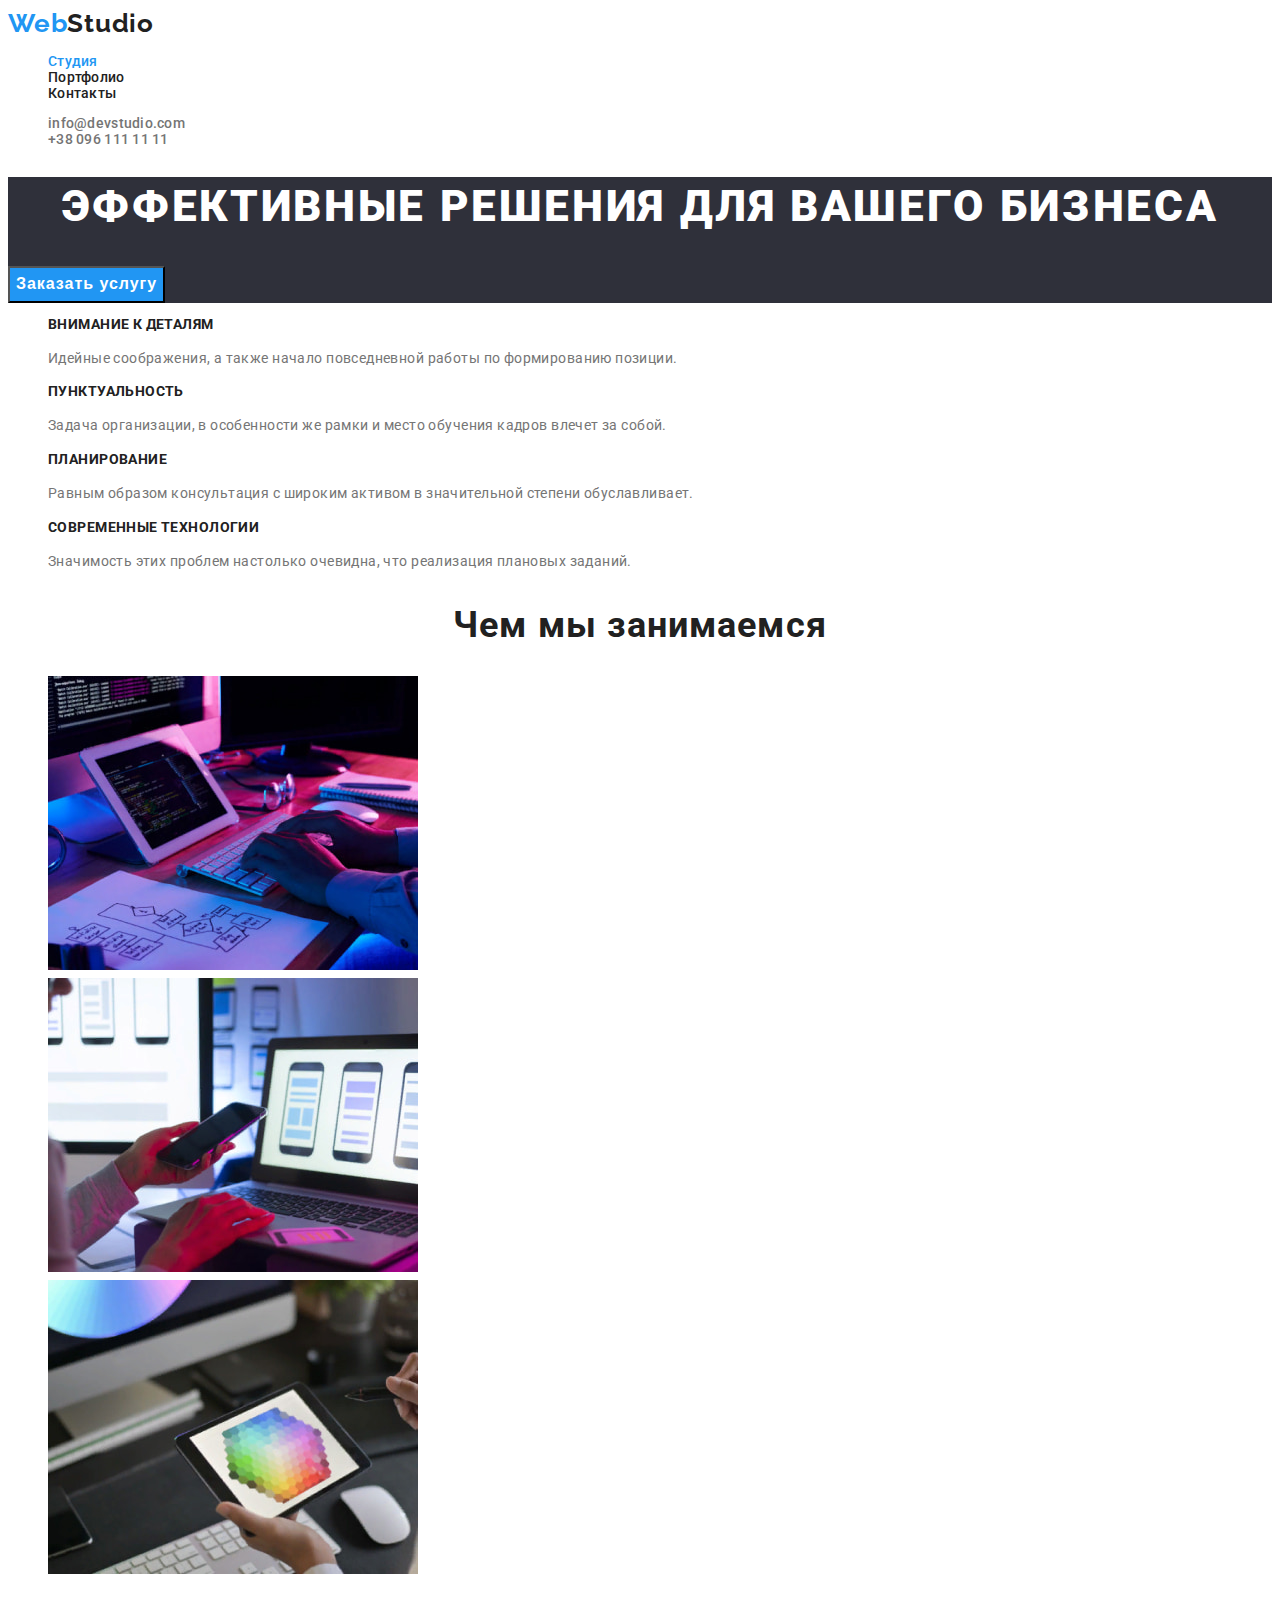
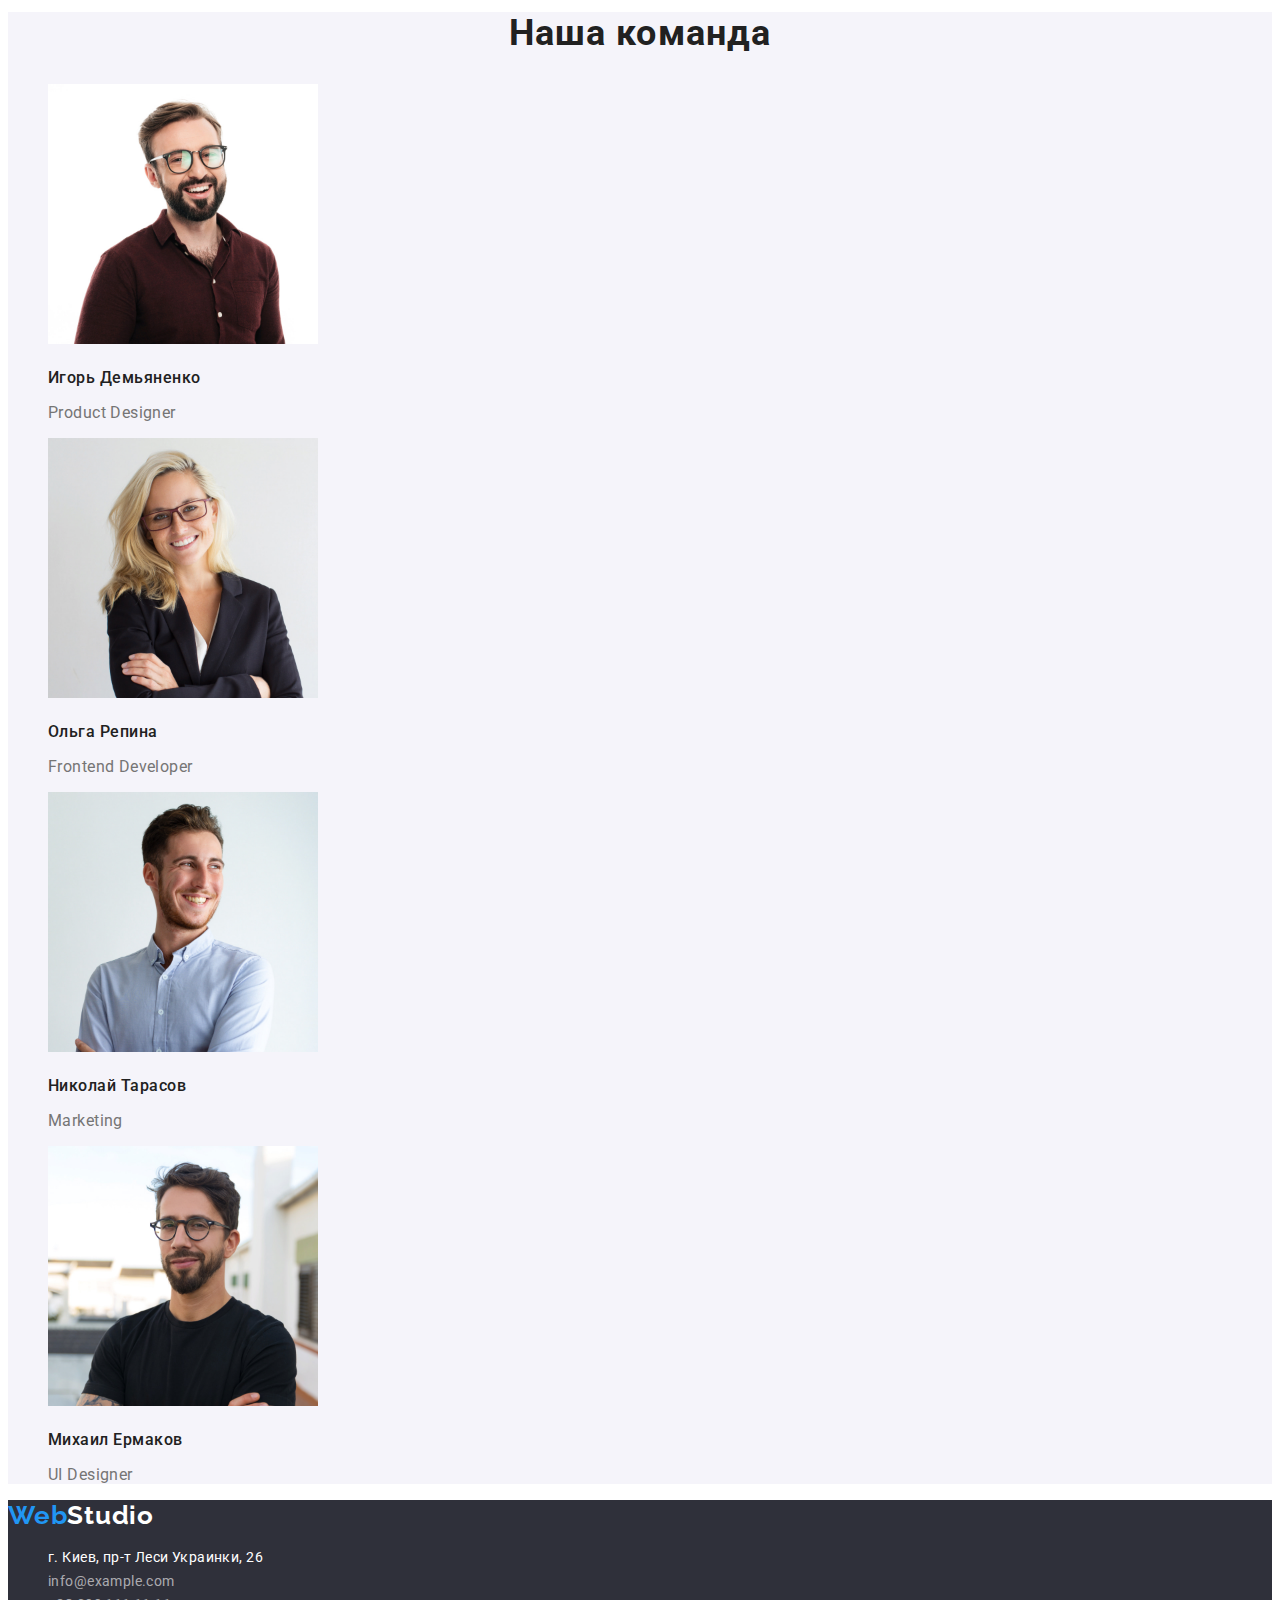
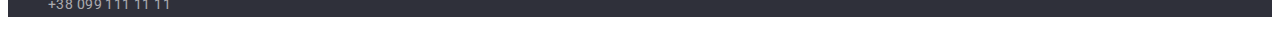
==== index.html @ 4fbe272a "Initial commit" ====
<!DOCTYPE html>
<html lang="ru">
  <head>
    <meta charset="UTF-8" />
    <meta http-equiv="X-UA-Compatible" content="IE=edge" />
    <meta name="description" content="Разработка веб-сайтов" />
    <title>Web studio</title>
    <link rel="preconnect" href="https://fonts.googleapis.com" />
    <link rel="preconnect" href="https://fonts.gstatic.com" crossorigin />
    <link
      href="https://fonts.googleapis.com/css2?family=Raleway:wght@700&family=Roboto:wght@400;500;700;900&display=swap"
      rel="stylesheet"
    />
    <link rel="stylesheet" href="./css/styles.css" />
  </head>

  <body>
    <!--Шапка страницы-->
    <header class="header">
      <a class="logo-link link" href="/">
        <span class="logo">Web</span><span class="logo-header">Studio</span>
      </a>

      <nav class="nav">
        <ul class="nav-list list">
          <li class="nav-item">
            <a class="nav-link link current" href="">Студия</a>
          </li>
          <li class="nav-item">
            <a class="nav-link link" href="./portfolio.html">Портфолио</a>
          </li>
          <li class="nav-item">
            <a class="nav-link link" href="">Контакты</a>
          </li>
        </ul>
      </nav>

      <ul class="contacts-header-list list">
        <li class="contacts-header-item">
          <a class="contacts-header-link link" href="mailto:info@devstudio.com"
            >info@devstudio.com</a
          >
        </li>
        <li class="contacts-header-item">
          <a class="contacts-header-link link" href="tel:+380961111111">+38 096 111 11 11</a>
        </li>
      </ul>
    </header>

    <main>
      <!--Герой-->
      <section class="hero">
        <h1 class="hero-title">Эффективные решения для вашего бизнеса</h1>
        <button class="hero-btn" type="button">Заказать услугу</button>
      </section>

      <!--Особенности-->
      <section class="features">
        <h2 class="visually-hidden" hidden>Студия</h2>
        <ul class="features-list list">
          <li class="features-item">
            <h3 class="features-subtitle">Внимание к деталям</h3>
            <p class="features-text">
              Идейные соображения, а также начало повседневной работы по формированию позиции.
            </p>
          </li>
          <li class="features-item">
            <h3 class="features-subtitle">Пунктуальность</h3>
            <p class="features-text">
              Задача организации, в особенности же рамки и место обучения кадров влечет за собой.
            </p>
          </li>
          <li class="features-item">
            <h3 class="features-subtitle">Планирование</h3>
            <p class="features-text">
              Равным образом консультация с широким активом в значительной степени обуславливает.
            </p>
          </li>
          <li class="features-item">
            <h3 class="features-subtitle">Современные технологии</h3>
            <p class="features-text">
              Значимость этих проблем настолько очевидна, что реализация плановых заданий.
            </p>
          </li>
        </ul>
      </section>

      <!--Примеры работ-->
      <section class="projects">
        <h2 class="projects-title">Чем мы занимаемся</h2>
        <ul class="projects-list list">
          <li class="projects-item">
            <img
              class="projects-pic"
              src="./images/pic1.jpg"
              alt="Один из сотрудников компании пишет код, используя компьютер и планшет."
              width="370"
              height="294"
            />
          </li>
          <li class="projects-item">
            <img
              class="projects-pic"
              src="./images/pic2.jpg"
              alt="Сотрудник компании работает над мобильным приложением с помощью смартфона и ноутбука."
              width="370"
              height="294"
            />
          </li>
          <li class="projects-item">
            <img
              class="projects-pic"
              src="./images/pic3.jpg"
              alt="Сотрудник компании работает с цветовой палитрой на планшете."
              width="370"
              height="294"
            />
          </li>
        </ul>
      </section>

      <!--Наша команда-->
      <section class="team">
        <h2 class="team-title">Наша команда</h2>
        <ul class="team-list list">
          <li class="team-item">
            <img
              class="team-pic"
              src="./images/pic4.jpg"
              alt="Игорь Демьяненко"
              width="270"
              height="260"
            />
            <h3 class="team-subtitle">Игорь Демьяненко</h3>
            <p class="team-text">Product Designer</p>
          </li>
          <li class="team-item">
            <img
              class="team-pic"
              src="./images/pic5.jpg"
              alt="Ольга Репина"
              width="270"
              height="260"
            />
            <h3 class="team-subtitle">Ольга Репина</h3>
            <p class="team-text">Frontend Developer</p>
          </li>
          <li class="team-item">
            <img
              class="team-pic"
              src="./images/pic6.jpg"
              alt="Николай Тарасов"
              width="270"
              height="260"
            />
            <h3 class="team-subtitle">Николай Тарасов</h3>
            <p class="team-text">Marketing</p>
          </li>
          <li class="team-item">
            <img
              class="team-pic"
              src="./images/pic7.jpg"
              alt="Михаил Ермаков"
              width="270"
              height="260"
            />
            <h3 class="team-subtitle">Михаил Ермаков</h3>
            <p class="team-text">UI Designer</p>
          </li>
        </ul>
      </section>
    </main>

    <!--Подвал страницы-->
    <footer class="footer">
      <a class="logo-link link" href="/">
        <span class="logo">Web</span><span class="logo-footer">Studio</span>
      </a>

      <address class="contacts-footer">
        <ul class="contacts-footer-list list">
          <li class="contacts-footer-item">
            <a
              class="contacts-footer-address link"
              href="https://www.google.com.ua/maps/place/бул.+Леси+Украинки,+26,+Киев,+Украина,+02000/@50.4265841,30.5361971,17z/data=!3m1!4b1!4m5!3m4!1s0x40d4cf0e033ecbe9:0x57a4dffefec77da0!8m2!3d50.4265807!4d30.5383858?hl=ru"
              target="_blank"
              rel="noreferrer noopener nofollow"
              >г. Киев, пр-т Леси Украинки, 26
            </a>
          </li>
          <li class="contacts-footer-item">
            <a class="contacts-footer-link link" href="mailto:info@example.com"
              >info@example.com
            </a>
          </li>
          <li class="contacts-footer-item">
            <a class="contacts-footer-link link" href="tel:+380991111111">+38 099 111 11 11 </a>
          </li>
        </ul>
      </address>
    </footer>
  </body>
</html>
---- css/styles.css ----
:root {
  /* Основные шрифты */
  --main-font: 'Roboto', sans-serif;
  --secondary-font: 'Raleway', sans-serif;
  --accent-cl: #2196f3;

  /* Светлая тема текста */
  --secondary-txt--mode-light: rgba(255, 255, 255, 0.6);
  --main-txt--mode-light: #ffffff;

  /* Темная тема текста*/
  --secondary-txt--mode-dark: #212121;
  --main-txt--mode-dark: #757575;

  /* Светлая тема фона*/
  --secondary-bg--mode-light: #ffffff;

  /* Темная тема фона*/
  --primary-bg--mode-dark: #2f303a;
  --secondary-bg--mode-dark: #f5f4fa;
}

body {
  font-family: var(--main-font);
  font-size: 14px;
  line-height: 1.71;
  letter-spacing: 0.03em;

  color: var(--main-txt--mode-dark);
}

.list {
  list-style: none;
}

.link {
  text-decoration: none;
}

.header {
  background-color: var(--secondary-bg--mode-light);
}

.hero,
.footer {
  background-color: var(--primary-bg--mode-dark);
}

.team {
  background-color: var(--secondary-bg--mode-dark);
}

.logo {
  font-family: var(--secondary-font);
  font-weight: 700;
  font-size: 26px;
  line-height: 1.19;
  letter-spacing: 0.03em;
  color: var(--accent-cl);
}
.logo-header {
  font-family: var(--secondary-font);
  font-weight: 700;
  font-size: 26px;
  line-height: 1.19;
  letter-spacing: 0.03em;
  color: var(--secondary-txt--mode-dark);
}
.logo-footer {
  font-family: var(--secondary-font);
  font-weight: 700;
  font-size: 26px;
  line-height: 1.19;
  letter-spacing: 0.03em;
  color: var(--main-txt--mode-light);
}
.nav {
  font-weight: 500;
  font-size: 14px;
  line-height: 1.14;
  letter-spacing: 0.02em;

  color: var(--secondary-txt--mode-dark);
}
.nav-link {
  color: inherit;
}

.nav-list .link.current {
  color: var(--accent-cl);
}

.nav-link:hover,
.nav-link:focus,
.contacts-header-link:hover,
.contacts-header-link:focus {
  color: var(--accent-cl);
}

.contacts-header-list {
  font-weight: 500;
  font-size: 14px;
  line-height: 1.14;
  letter-spacing: 0.02em;
}

.contacts-header-link {
  color: inherit;
}

.hero-title {
  font-weight: 900;
  font-size: 44px;
  line-height: 1.36;

  text-align: center;
  letter-spacing: 0.06em;
  text-transform: uppercase;

  color: var(--main-txt--mode-light);
}
.hero-btn {
  font-weight: 700;
  font-size: 16px;
  line-height: 1.88;
  letter-spacing: 0.06em;

  color: var(--main-txt--mode-light);
  background-color: var(--accent-cl);

  cursor: pointer;
}

.features-subtitle {
  font-weight: 700;
  font-size: 14px;
  line-height: 1.14;
  letter-spacing: 0.03em;
  text-transform: uppercase;

  color: var(--secondary-txt--mode-dark);
}
.projects-title,
.team-title {
  font-weight: 700;
  font-size: 36px;
  line-height: 1.17;
  text-align: center;
  letter-spacing: 0.03em;

  color: var(--secondary-txt--mode-dark);
}
.team-subtitle {
  font-weight: 500;
  font-size: 16px;
  line-height: 1.19;

  letter-spacing: 0.03em;

  color: var(--secondary-txt--mode-dark);
}
.team-text {
  font-size: 16px;
  line-height: 1.19;
}

.contacts-footer-address {
  font-style: normal;
  color: var(--main-txt--mode-light);
}

.contacts-footer-address:hover,
.contacts-footer-address:focus,
.contacts-footer-link:hover,
.contacts-footer-link:focus {
  color: var(--accent-cl);
}

.contacts-footer-link {
  font-style: normal;
  color: var(--secondary-txt--mode-light);
}

.radio-btn {
  font-weight: 500;
  font-size: 16px;
  line-height: 1.63;
  cursor: pointer;
  color: var(--secondary-txt--mode-dark);
  background-color: var(--secondary-bg--mode-dark);
}

.radio-btn:hover,
.radio-btn:focus {
  color: var(--main-txt--mode-light);
  background-color: var(--accent-cl);
}

.portfolio-projects-subtitle {
  font-weight: 700;
  font-size: 18px;
  line-height: 2;

  letter-spacing: 0.06em;

  color: var(--secondary-txt--mode-dark);
}
.portfolio-projects-text {
  font-size: 16px;
  line-height: 1.88;

  color: var(--main-txt--mode-dark);
}

.visually-hidden {
  position: absolute;
  width: 1px;
  height: 1px;
  margin: -1px;
  border: 0;
  padding: 0;
  white-space: nowrap;
  clip-path: inset(100%);
  clip: rect(0 0 0 0);
  overflow: hidden;
}
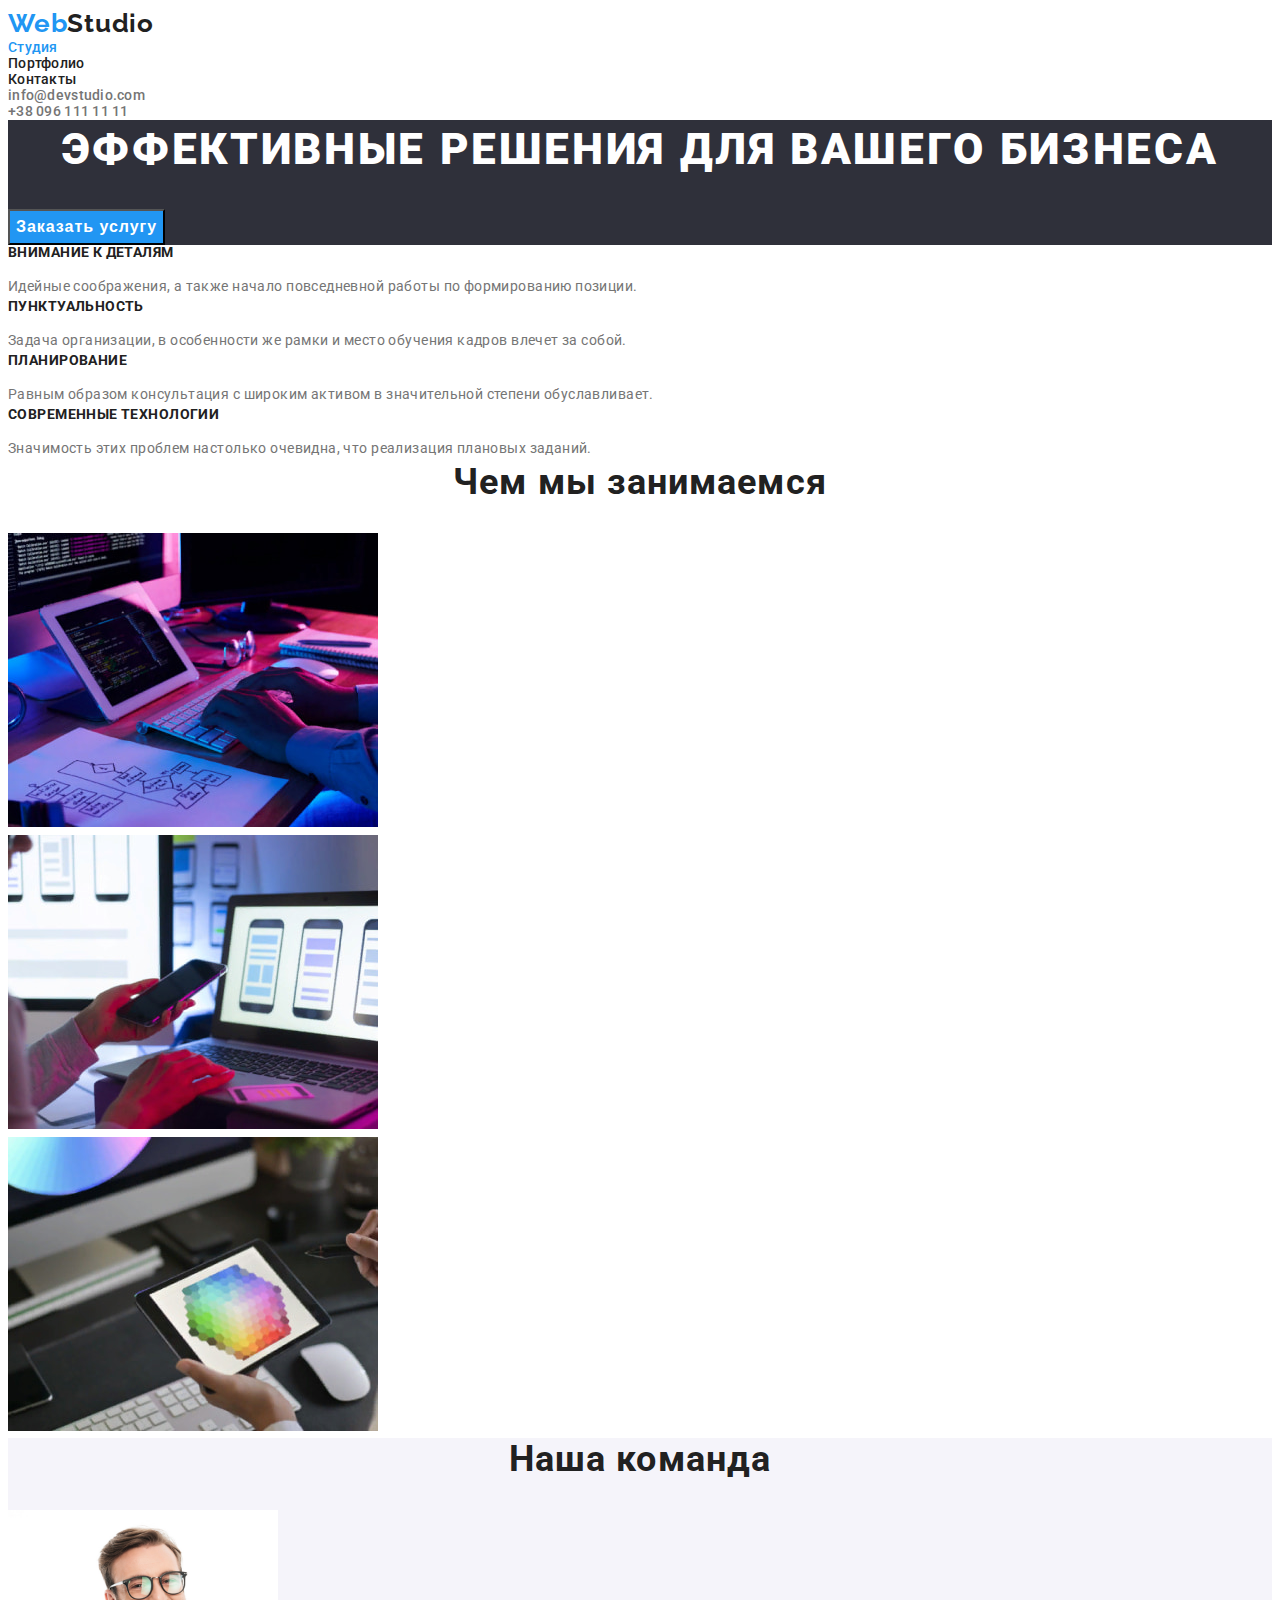
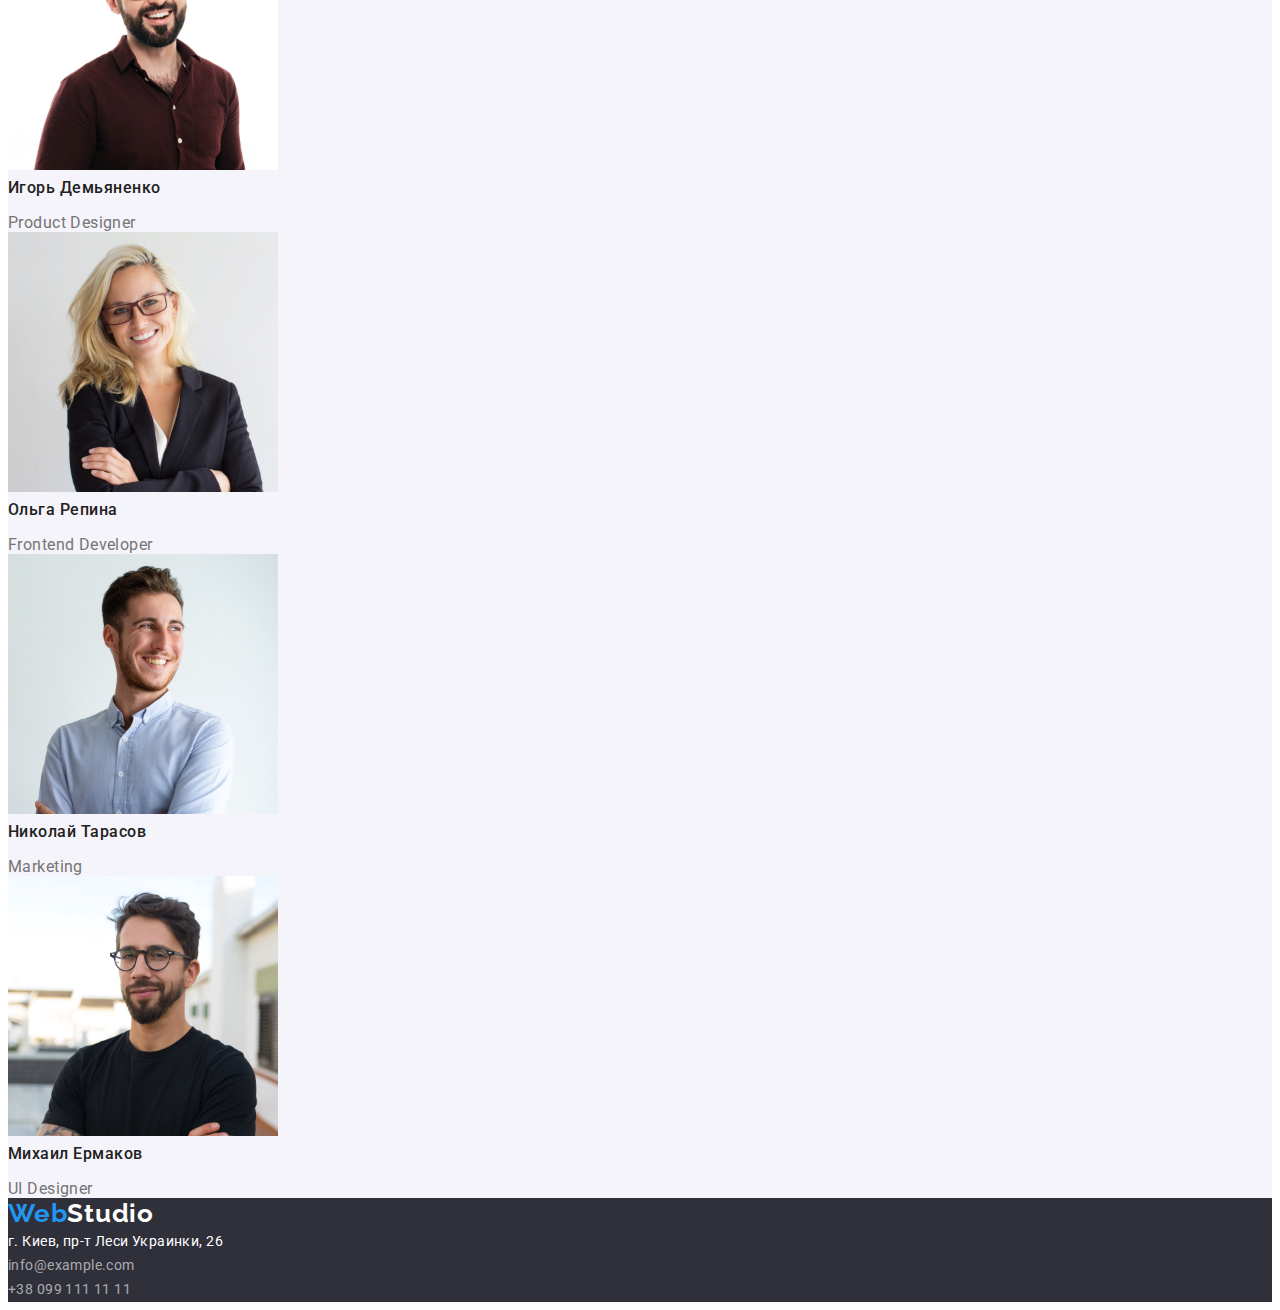
==== commit e5269126: "добавлены файлы нормализации и контейнеры по секциям на обоих страницах" ====
--- a/index.html
+++ b/index.html
@@ -5,199 +5,224 @@
     <meta http-equiv="X-UA-Compatible" content="IE=edge" />
     <meta name="description" content="Разработка веб-сайтов" />
     <title>Web studio</title>
+
+    <!--Основные шрифты-->
     <link rel="preconnect" href="https://fonts.googleapis.com" />
     <link rel="preconnect" href="https://fonts.gstatic.com" crossorigin />
     <link
       href="https://fonts.googleapis.com/css2?family=Raleway:wght@700&family=Roboto:wght@400;500;700;900&display=swap"
       rel="stylesheet"
     />
+
+    <!--Нормализация-->
+    <link
+      rel="stylesheet"
+      href="https://cdnjs.cloudflare.com/ajax/libs/modern-normalize/1.1.0/modern-normalize.min.css"
+      integrity="sha512-wpPYUAdjBVSE4KJnH1VR1HeZfpl1ub8YT/NKx4PuQ5NmX2tKuGu6U/JRp5y+Y8XG2tV+wKQpNHVUX03MfMFn9Q=="
+      crossorigin="anonymous"
+      referrerpolicy="no-referrer"
+    />
+
+    <!--Кастомные стили-->
     <link rel="stylesheet" href="./css/styles.css" />
   </head>
 
   <body>
     <!--Шапка страницы-->
     <header class="header">
-      <a class="logo-link link" href="/">
-        <span class="logo">Web</span><span class="logo-header">Studio</span>
-      </a>
-
-      <nav class="nav">
-        <ul class="nav-list list">
-          <li class="nav-item">
-            <a class="nav-link link current" href="">Студия</a>
+      <div class="container header-container">
+        <a class="logo-link link" href="/">
+          <span class="logo">Web</span><span class="logo-header">Studio</span>
+        </a>
+
+        <nav class="nav">
+          <ul class="nav-list list">
+            <li class="nav-item">
+              <a class="nav-link link current" href="">Студия</a>
+            </li>
+            <li class="nav-item">
+              <a class="nav-link link" href="./portfolio.html">Портфолио</a>
+            </li>
+            <li class="nav-item">
+              <a class="nav-link link" href="">Контакты</a>
+            </li>
+          </ul>
+        </nav>
+
+        <ul class="contacts-header-list list">
+          <li class="contacts-header-item">
+            <a class="contacts-header-link link" href="mailto:info@devstudio.com"
+              >info@devstudio.com</a
+            >
           </li>
-          <li class="nav-item">
-            <a class="nav-link link" href="./portfolio.html">Портфолио</a>
-          </li>
-          <li class="nav-item">
-            <a class="nav-link link" href="">Контакты</a>
+          <li class="contacts-header-item">
+            <a class="contacts-header-link link" href="tel:+380961111111">+38 096 111 11 11</a>
           </li>
         </ul>
-      </nav>
-
-      <ul class="contacts-header-list list">
-        <li class="contacts-header-item">
-          <a class="contacts-header-link link" href="mailto:info@devstudio.com"
-            >info@devstudio.com</a
-          >
-        </li>
-        <li class="contacts-header-item">
-          <a class="contacts-header-link link" href="tel:+380961111111">+38 096 111 11 11</a>
-        </li>
-      </ul>
+      </div>
     </header>
 
     <main>
       <!--Герой-->
       <section class="hero">
-        <h1 class="hero-title">Эффективные решения для вашего бизнеса</h1>
-        <button class="hero-btn" type="button">Заказать услугу</button>
+        <div class="container">
+          <h1 class="hero-title">Эффективные решения для вашего бизнеса</h1>
+          <button class="hero-btn" type="button">Заказать услугу</button>
+        </div>
       </section>
 
       <!--Особенности-->
       <section class="features">
-        <h2 class="visually-hidden" hidden>Студия</h2>
-        <ul class="features-list list">
-          <li class="features-item">
-            <h3 class="features-subtitle">Внимание к деталям</h3>
-            <p class="features-text">
-              Идейные соображения, а также начало повседневной работы по формированию позиции.
-            </p>
-          </li>
-          <li class="features-item">
-            <h3 class="features-subtitle">Пунктуальность</h3>
-            <p class="features-text">
-              Задача организации, в особенности же рамки и место обучения кадров влечет за собой.
-            </p>
-          </li>
-          <li class="features-item">
-            <h3 class="features-subtitle">Планирование</h3>
-            <p class="features-text">
-              Равным образом консультация с широким активом в значительной степени обуславливает.
-            </p>
-          </li>
-          <li class="features-item">
-            <h3 class="features-subtitle">Современные технологии</h3>
-            <p class="features-text">
-              Значимость этих проблем настолько очевидна, что реализация плановых заданий.
-            </p>
-          </li>
-        </ul>
+        <div class="container">
+          <h2 class="visually-hidden" hidden>Студия</h2>
+          <ul class="features-list list">
+            <li class="features-item">
+              <h3 class="features-subtitle">Внимание к деталям</h3>
+              <p class="features-text">
+                Идейные соображения, а также начало повседневной работы по формированию позиции.
+              </p>
+            </li>
+            <li class="features-item">
+              <h3 class="features-subtitle">Пунктуальность</h3>
+              <p class="features-text">
+                Задача организации, в особенности же рамки и место обучения кадров влечет за собой.
+              </p>
+            </li>
+            <li class="features-item">
+              <h3 class="features-subtitle">Планирование</h3>
+              <p class="features-text">
+                Равным образом консультация с широким активом в значительной степени обуславливает.
+              </p>
+            </li>
+            <li class="features-item">
+              <h3 class="features-subtitle">Современные технологии</h3>
+              <p class="features-text">
+                Значимость этих проблем настолько очевидна, что реализация плановых заданий.
+              </p>
+            </li>
+          </ul>
+        </div>
       </section>
 
       <!--Примеры работ-->
       <section class="projects">
-        <h2 class="projects-title">Чем мы занимаемся</h2>
-        <ul class="projects-list list">
-          <li class="projects-item">
-            <img
-              class="projects-pic"
-              src="./images/pic1.jpg"
-              alt="Один из сотрудников компании пишет код, используя компьютер и планшет."
-              width="370"
-              height="294"
-            />
-          </li>
-          <li class="projects-item">
-            <img
-              class="projects-pic"
-              src="./images/pic2.jpg"
-              alt="Сотрудник компании работает над мобильным приложением с помощью смартфона и ноутбука."
-              width="370"
-              height="294"
-            />
-          </li>
-          <li class="projects-item">
-            <img
-              class="projects-pic"
-              src="./images/pic3.jpg"
-              alt="Сотрудник компании работает с цветовой палитрой на планшете."
-              width="370"
-              height="294"
-            />
-          </li>
-        </ul>
+        <div class="container">
+          <h2 class="projects-title">Чем мы занимаемся</h2>
+          <ul class="projects-list list">
+            <li class="projects-item">
+              <img
+                class="projects-pic"
+                src="./images/pic1.jpg"
+                alt="Один из сотрудников компании пишет код, используя компьютер и планшет."
+                width="370"
+                height="294"
+              />
+            </li>
+            <li class="projects-item">
+              <img
+                class="projects-pic"
+                src="./images/pic2.jpg"
+                alt="Сотрудник компании работает над мобильным приложением с помощью смартфона и ноутбука."
+                width="370"
+                height="294"
+              />
+            </li>
+            <li class="projects-item">
+              <img
+                class="projects-pic"
+                src="./images/pic3.jpg"
+                alt="Сотрудник компании работает с цветовой палитрой на планшете."
+                width="370"
+                height="294"
+              />
+            </li>
+          </ul>
+        </div>
       </section>
 
       <!--Наша команда-->
       <section class="team">
-        <h2 class="team-title">Наша команда</h2>
-        <ul class="team-list list">
-          <li class="team-item">
-            <img
-              class="team-pic"
-              src="./images/pic4.jpg"
-              alt="Игорь Демьяненко"
-              width="270"
-              height="260"
-            />
-            <h3 class="team-subtitle">Игорь Демьяненко</h3>
-            <p class="team-text">Product Designer</p>
-          </li>
-          <li class="team-item">
-            <img
-              class="team-pic"
-              src="./images/pic5.jpg"
-              alt="Ольга Репина"
-              width="270"
-              height="260"
-            />
-            <h3 class="team-subtitle">Ольга Репина</h3>
-            <p class="team-text">Frontend Developer</p>
-          </li>
-          <li class="team-item">
-            <img
-              class="team-pic"
-              src="./images/pic6.jpg"
-              alt="Николай Тарасов"
-              width="270"
-              height="260"
-            />
-            <h3 class="team-subtitle">Николай Тарасов</h3>
-            <p class="team-text">Marketing</p>
-          </li>
-          <li class="team-item">
-            <img
-              class="team-pic"
-              src="./images/pic7.jpg"
-              alt="Михаил Ермаков"
-              width="270"
-              height="260"
-            />
-            <h3 class="team-subtitle">Михаил Ермаков</h3>
-            <p class="team-text">UI Designer</p>
-          </li>
-        </ul>
+        <div class="container">
+          <h2 class="team-title">Наша команда</h2>
+          <ul class="team-list list">
+            <li class="team-item">
+              <img
+                class="team-pic"
+                src="./images/pic4.jpg"
+                alt="Игорь Демьяненко"
+                width="270"
+                height="260"
+              />
+              <h3 class="team-subtitle">Игорь Демьяненко</h3>
+              <p class="team-text">Product Designer</p>
+            </li>
+            <li class="team-item">
+              <img
+                class="team-pic"
+                src="./images/pic5.jpg"
+                alt="Ольга Репина"
+                width="270"
+                height="260"
+              />
+              <h3 class="team-subtitle">Ольга Репина</h3>
+              <p class="team-text">Frontend Developer</p>
+            </li>
+            <li class="team-item">
+              <img
+                class="team-pic"
+                src="./images/pic6.jpg"
+                alt="Николай Тарасов"
+                width="270"
+                height="260"
+              />
+              <h3 class="team-subtitle">Николай Тарасов</h3>
+              <p class="team-text">Marketing</p>
+            </li>
+            <li class="team-item">
+              <img
+                class="team-pic"
+                src="./images/pic7.jpg"
+                alt="Михаил Ермаков"
+                width="270"
+                height="260"
+              />
+              <h3 class="team-subtitle">Михаил Ермаков</h3>
+              <p class="team-text">UI Designer</p>
+            </li>
+          </ul>
+        </div>
       </section>
     </main>
 
     <!--Подвал страницы-->
     <footer class="footer">
-      <a class="logo-link link" href="/">
-        <span class="logo">Web</span><span class="logo-footer">Studio</span>
-      </a>
-
-      <address class="contacts-footer">
-        <ul class="contacts-footer-list list">
-          <li class="contacts-footer-item">
-            <a
-              class="contacts-footer-address link"
-              href="https://www.google.com.ua/maps/place/бул.+Леси+Украинки,+26,+Киев,+Украина,+02000/@50.4265841,30.5361971,17z/data=!3m1!4b1!4m5!3m4!1s0x40d4cf0e033ecbe9:0x57a4dffefec77da0!8m2!3d50.4265807!4d30.5383858?hl=ru"
-              target="_blank"
-              rel="noreferrer noopener nofollow"
-              >г. Киев, пр-т Леси Украинки, 26
-            </a>
-          </li>
-          <li class="contacts-footer-item">
-            <a class="contacts-footer-link link" href="mailto:info@example.com"
-              >info@example.com
-            </a>
-          </li>
-          <li class="contacts-footer-item">
-            <a class="contacts-footer-link link" href="tel:+380991111111">+38 099 111 11 11 </a>
-          </li>
-        </ul>
-      </address>
+      <div class="container">
+        <a class="logo-link link" href="/">
+          <span class="logo">Web</span><span class="logo-footer">Studio</span>
+        </a>
+
+        <address class="contacts-footer">
+          <ul class="contacts-footer-list list">
+            <li class="contacts-footer-item">
+              <a
+                class="contacts-footer-address link"
+                href="https://www.google.com.ua/maps/place/бул.+Леси+Украинки,+26,+Киев,+Украина,+02000/@50.4265841,30.5361971,17z/data=!3m1!4b1!4m5!3m4!1s0x40d4cf0e033ecbe9:0x57a4dffefec77da0!8m2!3d50.4265807!4d30.5383858?hl=ru"
+                target="_blank"
+                rel="noreferrer noopener nofollow"
+                >г. Киев, пр-т Леси Украинки, 26
+              </a>
+            </li>
+            <li class="contacts-footer-item">
+              <a class="contacts-footer-link link" href="mailto:info@example.com"
+                >info@example.com
+              </a>
+            </li>
+            <li class="contacts-footer-item">
+              <a class="contacts-footer-link link" href="tel:+380991111111">+38 099 111 11 11 </a>
+            </li>
+          </ul>
+        </address>
+      </div>
     </footer>
   </body>
 </html>
--- a/css/styles.css
+++ b/css/styles.css
@@ -29,7 +29,26 @@
   color: var(--main-txt--mode-dark);
 }
 
+h1,
+h2,
+h3,
+h4,
+p {
+  margin-top: 0;
+}
+
+h1:last-child,
+h2:last-child,
+h3:last-child,
+h4:last-child,
+p:last-child {
+  margin-bottom: 0;
+}
+
 .list {
+  padding-left: 0;
+  margin-top: 0;
+  margin-bottom: 0;
   list-style: none;
 }
 
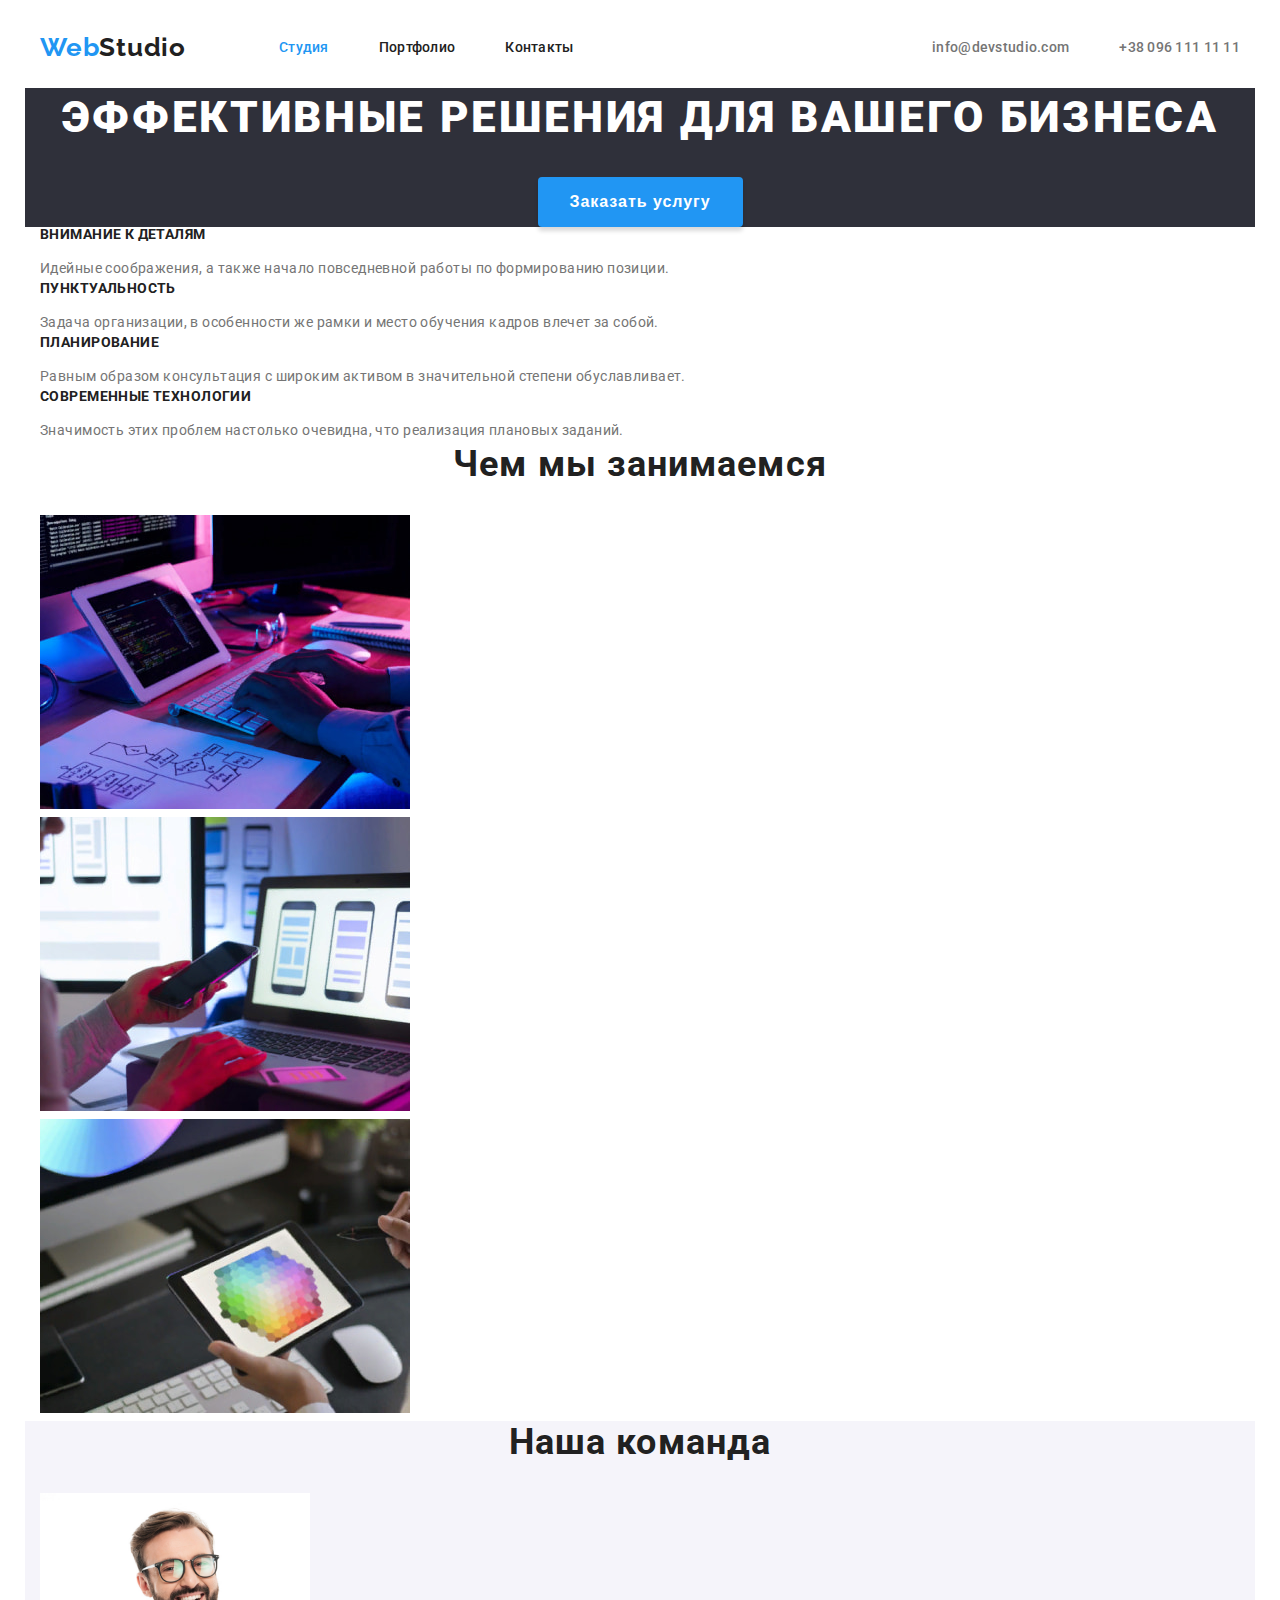
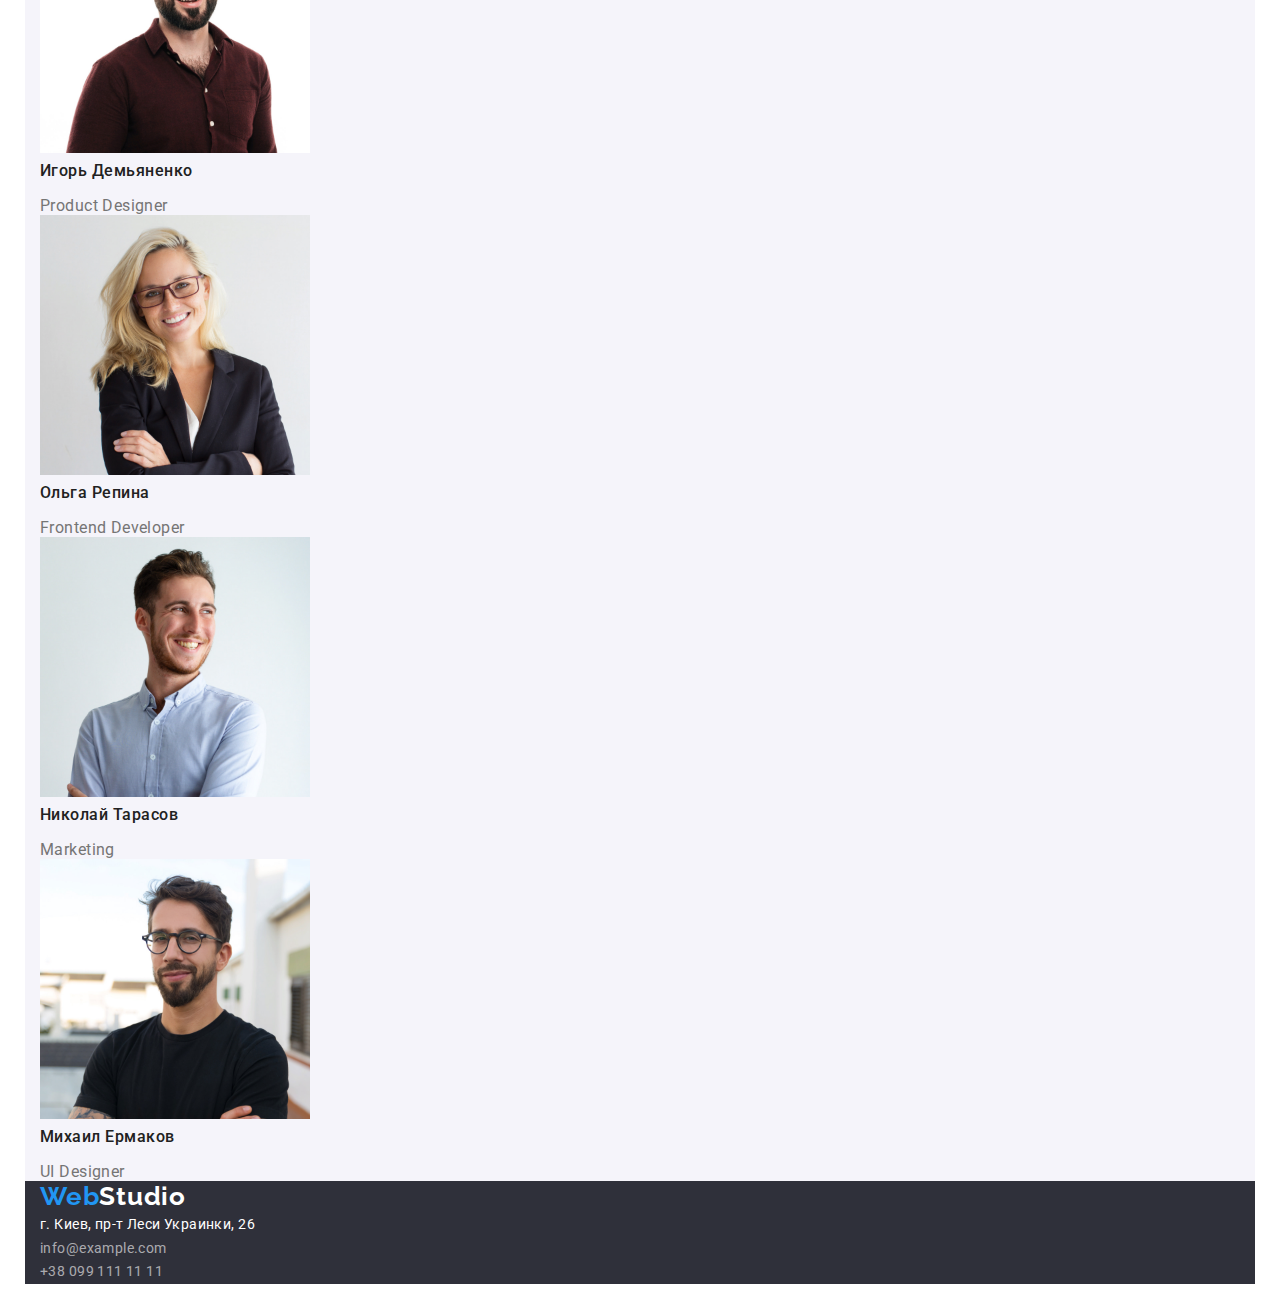
==== commit 79f7c5ba: "размещены элементы хедера" ====
--- a/index.html
+++ b/index.html
@@ -65,7 +65,7 @@
     <main>
       <!--Герой-->
       <section class="hero">
-        <div class="container">
+        <div class="container hero-container">
           <h1 class="hero-title">Эффективные решения для вашего бизнеса</h1>
           <button class="hero-btn" type="button">Заказать услугу</button>
         </div>
@@ -142,7 +142,7 @@
 
       <!--Наша команда-->
       <section class="team">
-        <div class="container">
+        <div class="container team-container">
           <h2 class="team-title">Наша команда</h2>
           <ul class="team-list list">
             <li class="team-item">
@@ -196,7 +196,7 @@
 
     <!--Подвал страницы-->
     <footer class="footer">
-      <div class="container">
+      <div class="container footer-container">
         <a class="logo-link link" href="/">
           <span class="logo">Web</span><span class="logo-footer">Studio</span>
         </a>
--- a/css/styles.css
+++ b/css/styles.css
@@ -56,17 +56,30 @@
   text-decoration: none;
 }
 
+.section {
+  padding-top: 94px;
+  padding-bottom: 94px;
+}
+
+.container {
+  width: 1200px;
+  padding-left: 15px;
+  padding-right: 15px;
+  margin-left: auto;
+  margin-right: auto;
+}
+
+.header-container,
+.nav-list,
+.contacts-header-list {
+  display: flex;
+  align-items: center;
+  background-color: var(--secondary-bg--mode-light);
+}
+
 .header {
-  background-color: var(--secondary-bg--mode-light);
-}
-
-.hero,
-.footer {
-  background-color: var(--primary-bg--mode-dark);
-}
-
-.team {
-  background-color: var(--secondary-bg--mode-dark);
+  padding-top: 24px;
+  padding-bottom: 24px;
 }
 
 .logo {
@@ -94,6 +107,8 @@
   color: var(--main-txt--mode-light);
 }
 .nav {
+  margin-left: 93px;
+
   font-weight: 500;
   font-size: 14px;
   line-height: 1.14;
@@ -101,6 +116,7 @@
 
   color: var(--secondary-txt--mode-dark);
 }
+
 .nav-link {
   color: inherit;
 }
@@ -116,6 +132,20 @@
   color: var(--accent-cl);
 }
 
+.contacts-header-item,
+.nav-item {
+  margin-left: 50px;
+}
+
+.nav-item:first-child,
+.contacts-header-item:first-child {
+  margin: 0;
+}
+
+.contacts-header-list {
+  margin-left: auto;
+}
+
 .contacts-header-list {
   font-weight: 500;
   font-size: 14px;
@@ -127,6 +157,12 @@
   color: inherit;
 }
 
+.hero-container {
+  text-align: center;
+
+  background-color: var(--primary-bg--mode-dark);
+}
+
 .hero-title {
   font-weight: 900;
   font-size: 44px;
@@ -139,6 +175,11 @@
   color: var(--main-txt--mode-light);
 }
 .hero-btn {
+  padding: 10px 32px;
+  border-radius: 4px;
+  border: 0;
+  box-shadow: 0px 4px 4px rgba(0, 0, 0, 0.15);
+
   font-weight: 700;
   font-size: 16px;
   line-height: 1.88;
@@ -150,6 +191,11 @@
   cursor: pointer;
 }
 
+.hero-btn:hover,
+.hero-btn:focus {
+  background-color: #188ce8;
+}
+
 .features-subtitle {
   font-weight: 700;
   font-size: 14px;
@@ -159,6 +205,11 @@
 
   color: var(--secondary-txt--mode-dark);
 }
+
+.team-container {
+  background-color: var(--secondary-bg--mode-dark);
+}
+
 .projects-title,
 .team-title {
   font-weight: 700;
@@ -181,6 +232,10 @@
 .team-text {
   font-size: 16px;
   line-height: 1.19;
+}
+
+.footer-container {
+  background-color: var(--primary-bg--mode-dark);
 }
 
 .contacts-footer-address {
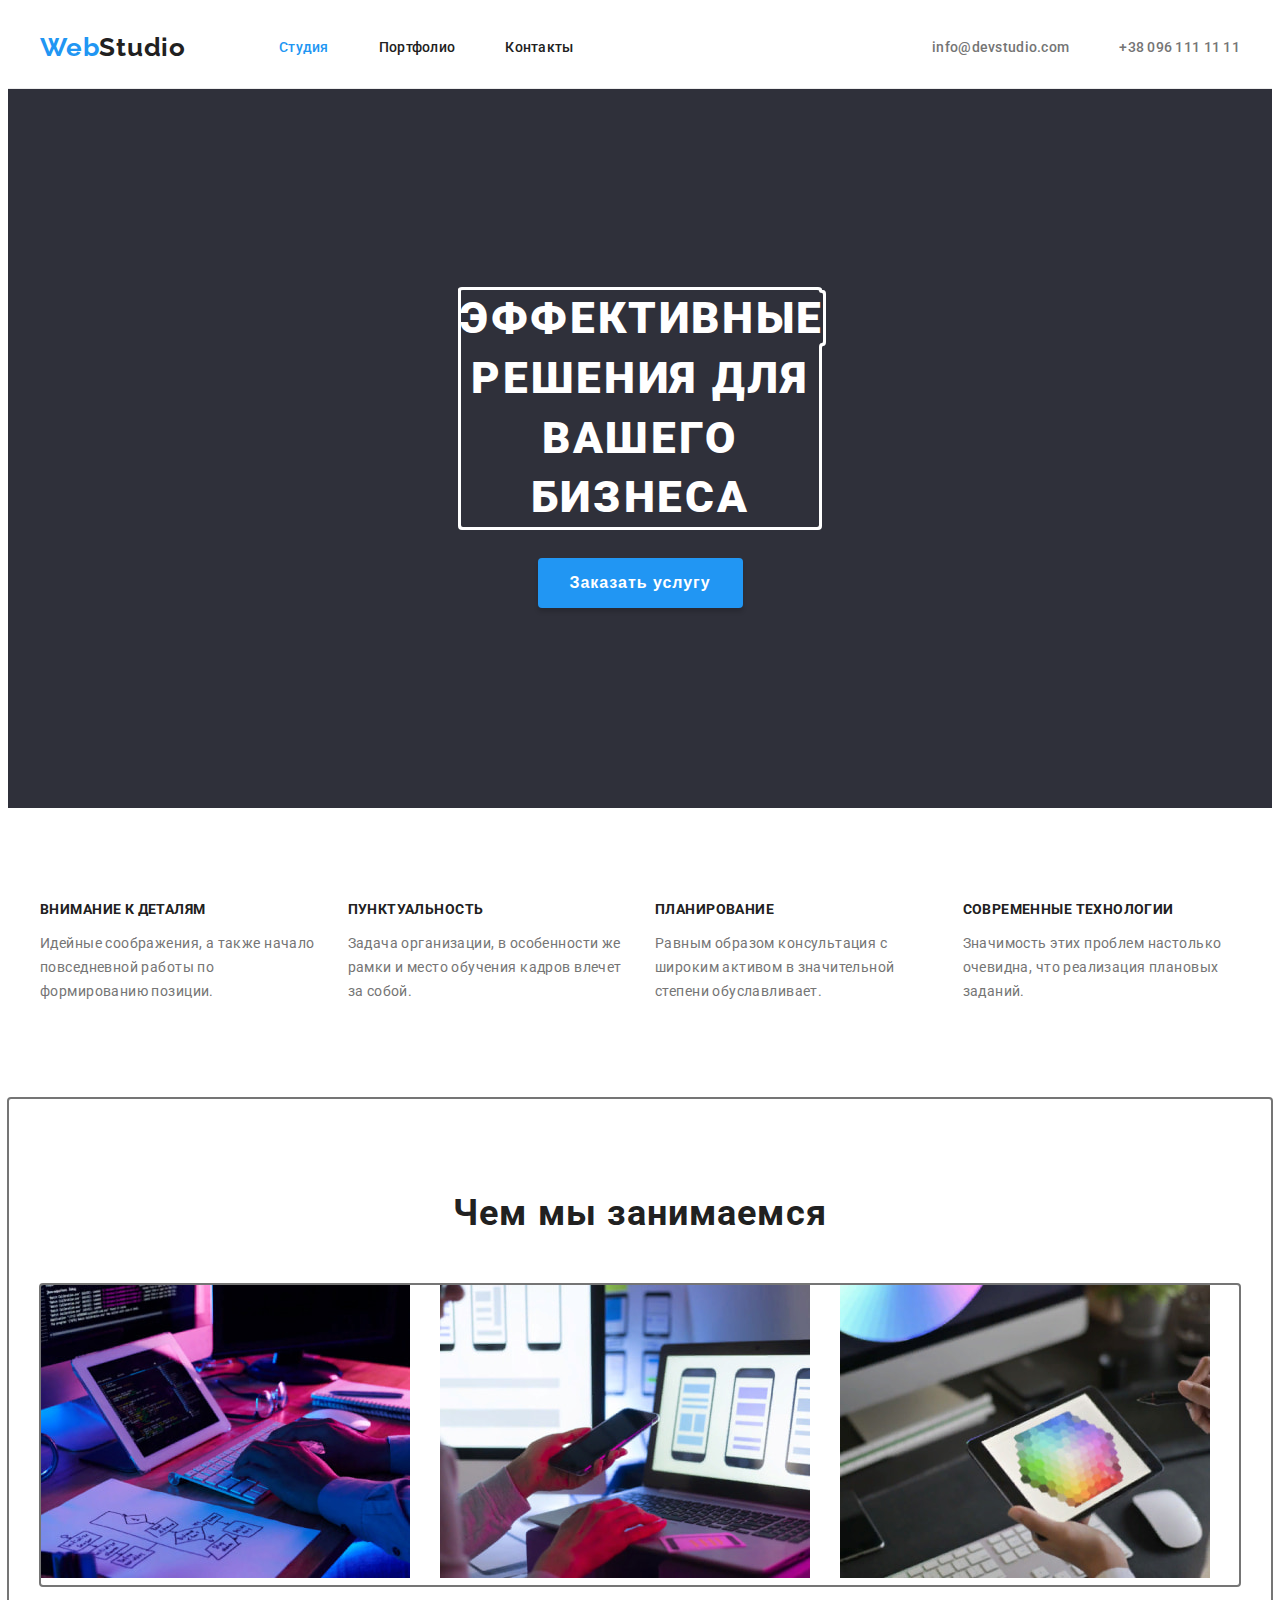
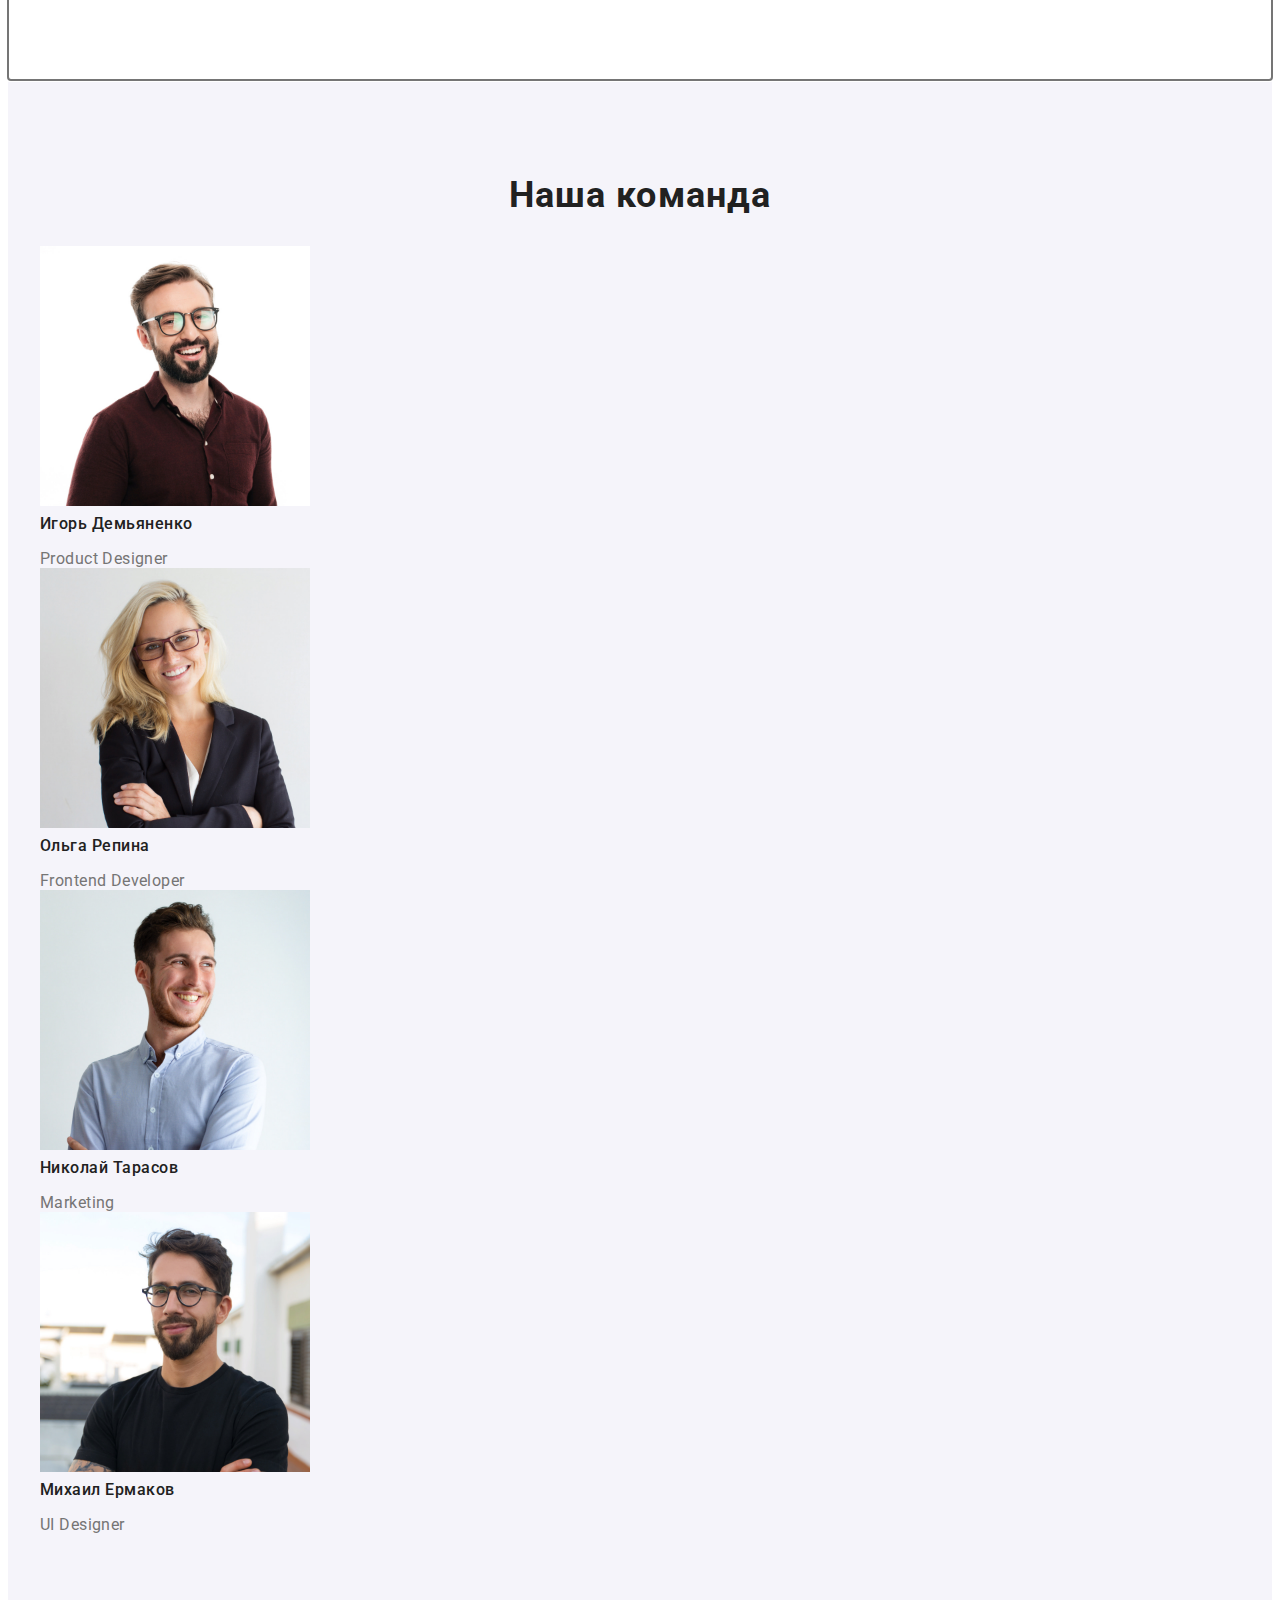
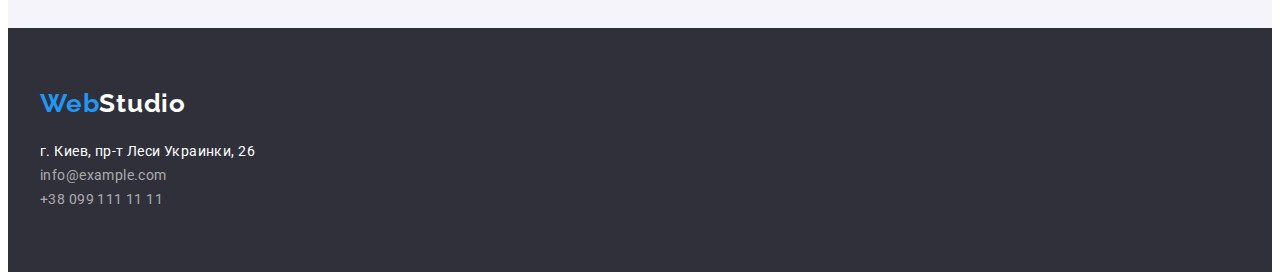
==== commit 5c920fa4: "сделано расположение элементов героя, разделов "особенности" и "примеры работ"" ====
--- a/index.html
+++ b/index.html
@@ -65,15 +65,13 @@
     <main>
       <!--Герой-->
       <section class="hero">
-        <div class="container hero-container">
-          <h1 class="hero-title">Эффективные решения для вашего бизнеса</h1>
-          <button class="hero-btn" type="button">Заказать услугу</button>
-        </div>
+        <h1 class="hero-title">Эффективные решения для вашего бизнеса</h1>
+        <button class="hero-btn" type="button">Заказать услугу</button>
       </section>
 
       <!--Особенности-->
-      <section class="features">
-        <div class="container">
+      <section class="features section">
+        <div class="container features-container">
           <h2 class="visually-hidden" hidden>Студия</h2>
           <ul class="features-list list">
             <li class="features-item">
@@ -105,8 +103,8 @@
       </section>
 
       <!--Примеры работ-->
-      <section class="projects">
-        <div class="container">
+      <section class="projects section">
+        <div class="container projects-container">
           <h2 class="projects-title">Чем мы занимаемся</h2>
           <ul class="projects-list list">
             <li class="projects-item">
@@ -141,7 +139,7 @@
       </section>
 
       <!--Наша команда-->
-      <section class="team">
+      <section class="team section">
         <div class="container team-container">
           <h2 class="team-title">Наша команда</h2>
           <ul class="team-list list">
--- a/css/styles.css
+++ b/css/styles.css
@@ -28,6 +28,8 @@
 
   color: var(--main-txt--mode-dark);
 }
+
+/*Доп. классы*/
 
 h1,
 h2,
@@ -61,6 +63,12 @@
   padding-bottom: 94px;
 }
 
+.img {
+  display: block;
+  max-width: 100%;
+  height: auto;
+}
+
 .container {
   width: 1200px;
   padding-left: 15px;
@@ -69,17 +77,20 @@
   margin-right: auto;
 }
 
+/*Хедер*/
+
 .header-container,
 .nav-list,
 .contacts-header-list {
   display: flex;
   align-items: center;
-  background-color: var(--secondary-bg--mode-light);
 }
 
 .header {
   padding-top: 24px;
   padding-bottom: 24px;
+  background-color: var(--secondary-bg--mode-light);
+  border-bottom: 1px solid #ececec;
 }
 
 .logo {
@@ -157,13 +168,18 @@
   color: inherit;
 }
 
-.hero-container {
+/*Герой*/
+
+.hero {
+  background-color: var(--primary-bg--mode-dark);
+  padding: 200px 452px;
   text-align: center;
-
-  background-color: var(--primary-bg--mode-dark);
 }
 
 .hero-title {
+  margin-bottom: 30px;
+  outline: auto;
+
   font-weight: 900;
   font-size: 44px;
   line-height: 1.36;
@@ -177,8 +193,8 @@
 .hero-btn {
   padding: 10px 32px;
   border-radius: 4px;
+  box-shadow: 0px 4px 4px rgba(0, 0, 0, 0.15);
   border: 0;
-  box-shadow: 0px 4px 4px rgba(0, 0, 0, 0.15);
 
   font-weight: 700;
   font-size: 16px;
@@ -196,6 +212,21 @@
   background-color: #188ce8;
 }
 
+/*Особенности*/
+
+.features-list {
+  display: flex;
+  justify-content: flex-start;
+}
+
+.features-item {
+  flex-basis: calc(100% / 4);
+}
+
+.features-item:not(:first-child) {
+  margin-left: 30px;
+}
+
 .features-subtitle {
   font-weight: 700;
   font-size: 14px;
@@ -206,7 +237,28 @@
   color: var(--secondary-txt--mode-dark);
 }
 
-.team-container {
+/*Примеры работ*/
+
+.projects {
+  outline: auto;
+}
+
+.projects-list {
+  display: flex;
+  outline: auto;
+}
+
+.projects-title {
+  margin-bottom: 50px;
+}
+
+.projects-item:not(:first-child) {
+  margin-left: 30px;
+}
+
+/*Наша команда*/
+
+.team {
   background-color: var(--secondary-bg--mode-dark);
 }
 
@@ -234,13 +286,21 @@
   line-height: 1.19;
 }
 
-.footer-container {
+/*Футер*/
+
+.footer {
   background-color: var(--primary-bg--mode-dark);
+  padding-top: 60px;
+  padding-bottom: 60px;
 }
 
 .contacts-footer-address {
   font-style: normal;
   color: var(--main-txt--mode-light);
+}
+
+.contacts-footer {
+  margin-top: 20px;
 }
 
 .contacts-footer-address:hover,
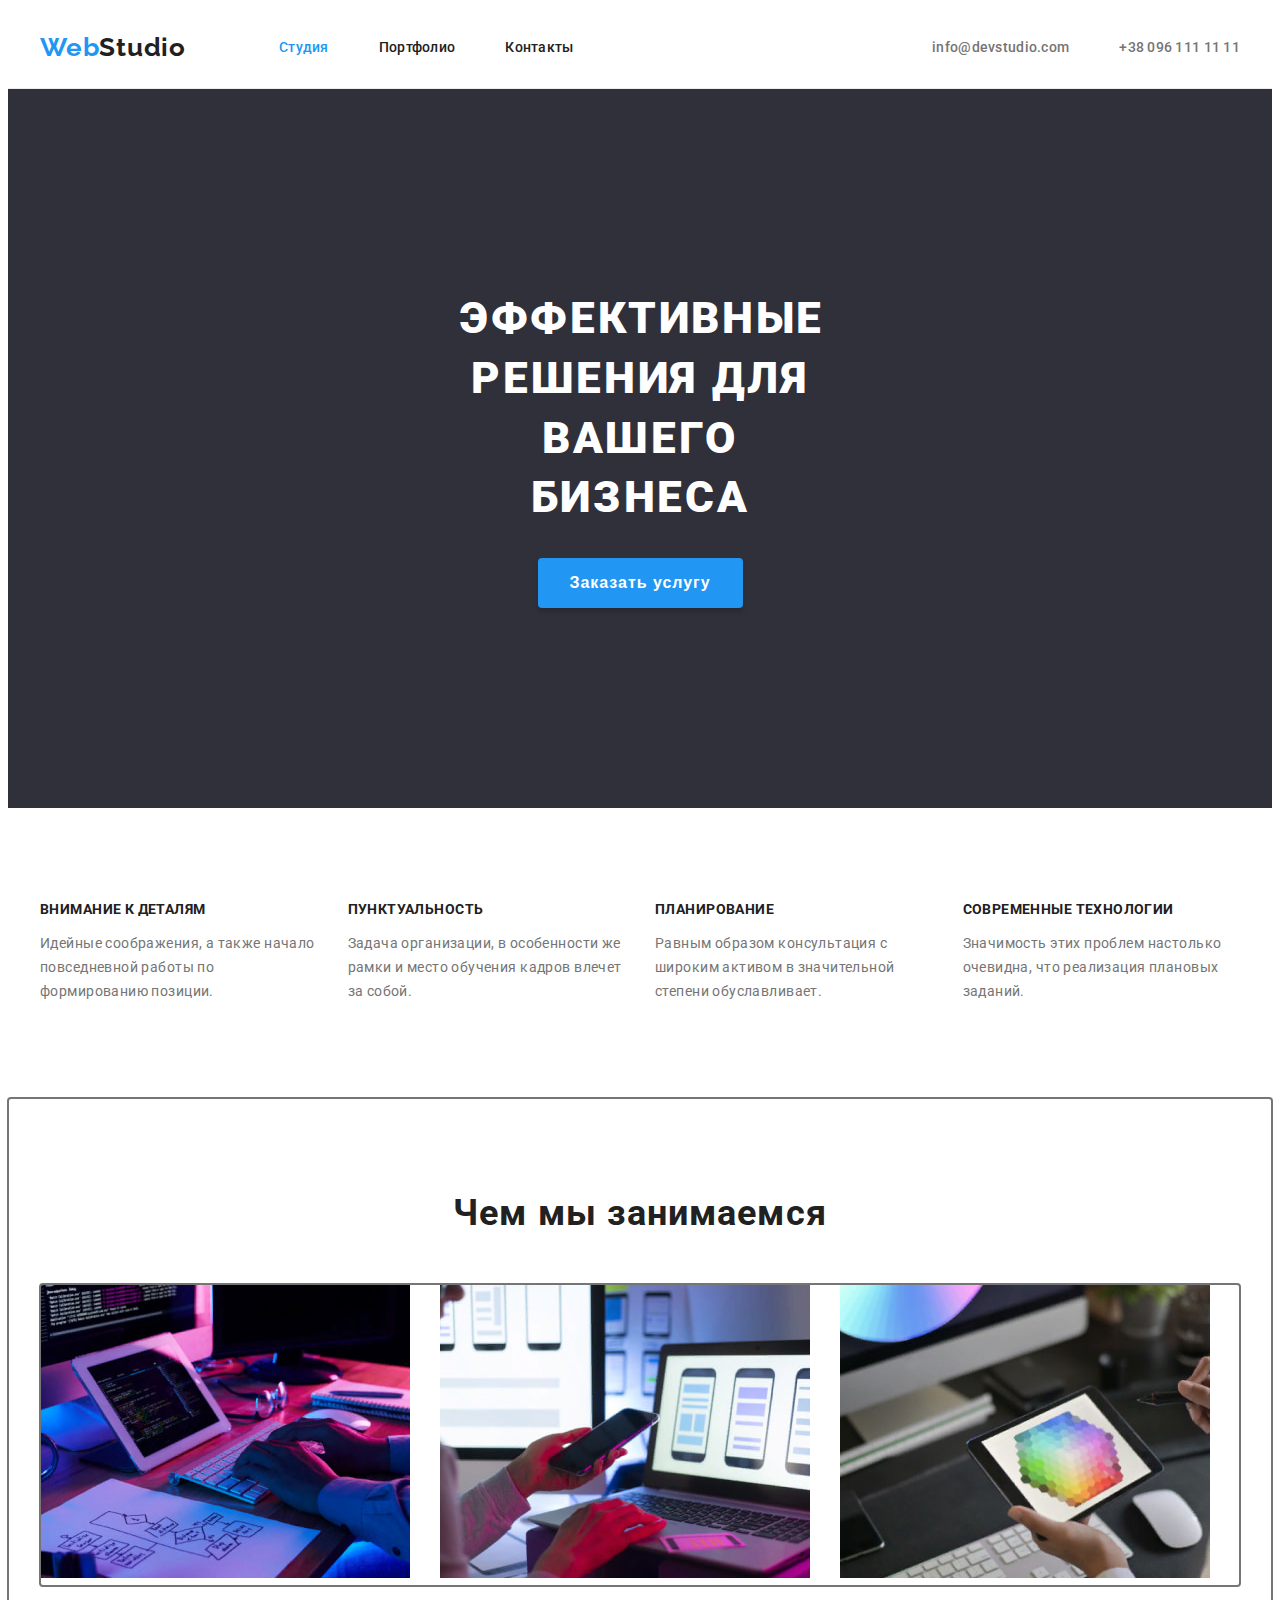
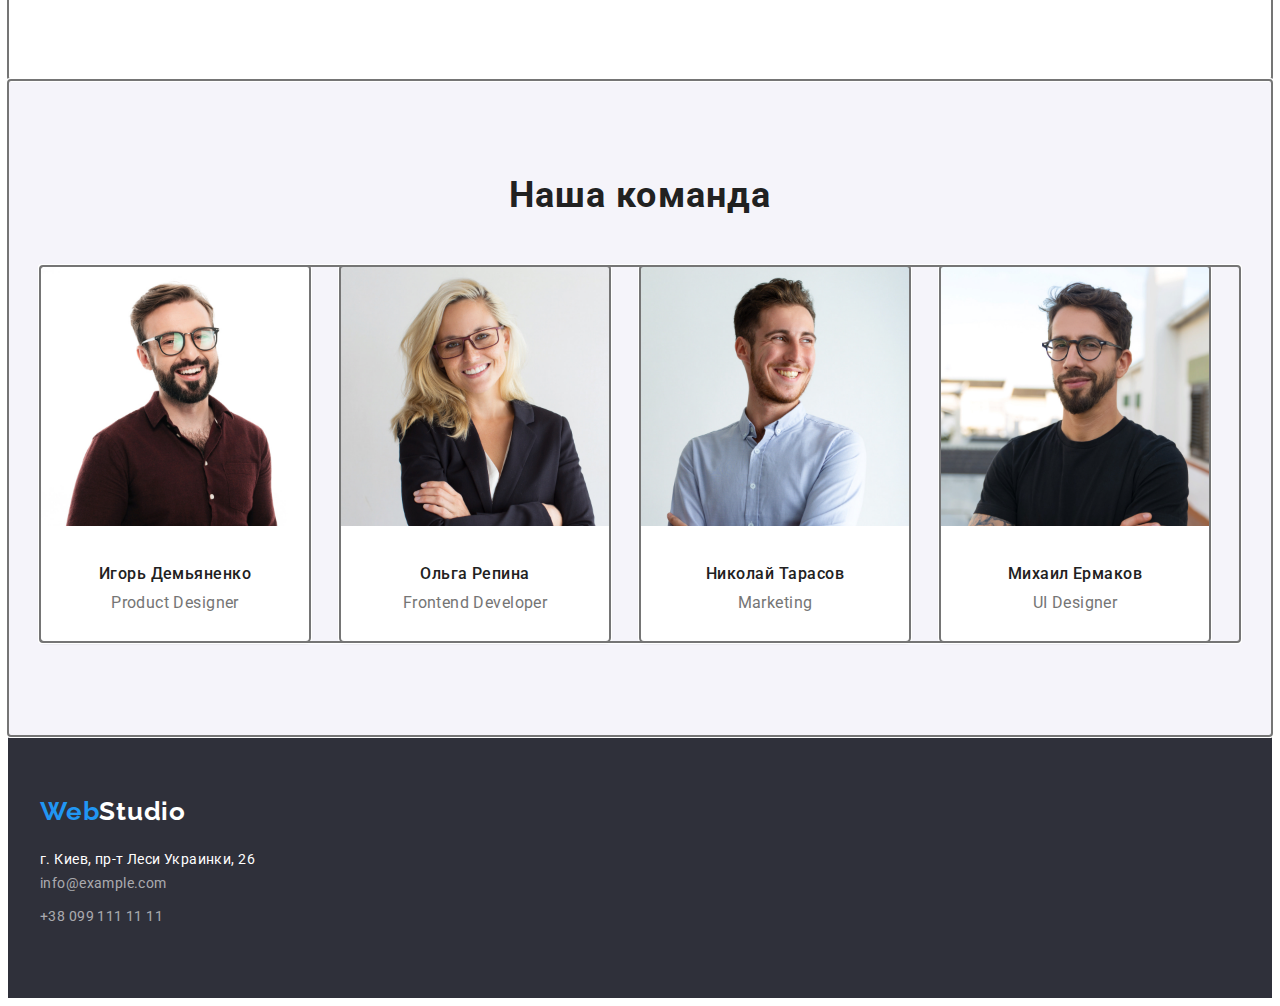
==== commit ab19f886: "внесены сомнительные изменения" ====
--- a/index.html
+++ b/index.html
@@ -71,7 +71,7 @@
 
       <!--Особенности-->
       <section class="features section">
-        <div class="container features-container">
+        <div class="container">
           <h2 class="visually-hidden" hidden>Студия</h2>
           <ul class="features-list list">
             <li class="features-item">
@@ -104,7 +104,7 @@
 
       <!--Примеры работ-->
       <section class="projects section">
-        <div class="container projects-container">
+        <div class="container">
           <h2 class="projects-title">Чем мы занимаемся</h2>
           <ul class="projects-list list">
             <li class="projects-item">
@@ -140,7 +140,7 @@
 
       <!--Наша команда-->
       <section class="team section">
-        <div class="container team-container">
+        <div class="container">
           <h2 class="team-title">Наша команда</h2>
           <ul class="team-list list">
             <li class="team-item">
--- a/css/styles.css
+++ b/css/styles.css
@@ -18,6 +18,9 @@
   /* Темная тема фона*/
   --primary-bg--mode-dark: #2f303a;
   --secondary-bg--mode-dark: #f5f4fa;
+
+  /*Зазор между карточками*/
+  --card-set-gap: 30px;
 }
 
 body {
@@ -177,8 +180,7 @@
 }
 
 .hero-title {
-  margin-bottom: 30px;
-  outline: auto;
+  margin-bottom: var(--card-set-gap);
 
   font-weight: 900;
   font-size: 44px;
@@ -224,7 +226,7 @@
 }
 
 .features-item:not(:first-child) {
-  margin-left: 30px;
+  margin-left: var(--card-set-gap);
 }
 
 .features-subtitle {
@@ -248,18 +250,45 @@
   outline: auto;
 }
 
-.projects-title {
+.projects-title,
+.team-title {
   margin-bottom: 50px;
 }
 
 .projects-item:not(:first-child) {
-  margin-left: 30px;
+  margin-left: var(--card-set-gap);
 }
 
 /*Наша команда*/
 
 .team {
   background-color: var(--secondary-bg--mode-dark);
+  outline: auto;
+}
+
+.team-item:not(:first-child) {
+  margin-left: var(--card-set-gap);
+}
+
+.team-item {
+  text-align: center;
+  background-color: var(--secondary-bg--mode-light);
+  box-shadow: 0px 1px 3px rgba(0, 0, 0, 0.12), 0px 1px 1px rgba(0, 0, 0, 0.14),
+    0px 2px 1px rgba(0, 0, 0, 0.2);
+  border-radius: 0px 0px 4px 4px;
+  padding-bottom: var(--card-set-gap);
+  outline: auto;
+}
+
+.team-list {
+  display: flex;
+  outline: auto;
+}
+
+.team-subtitle {
+  padding-top: var(--card-set-gap);
+  padding-bottom: 10px;
+  margin-bottom: 0;
 }
 
 .projects-title,
@@ -272,6 +301,7 @@
 
   color: var(--secondary-txt--mode-dark);
 }
+
 .team-subtitle {
   font-weight: 500;
   font-size: 16px;
@@ -287,6 +317,11 @@
 }
 
 /*Футер*/
+
+.contacts-footer-list {
+  display: flex;
+  flex-direction: column;
+}
 
 .footer {
   background-color: var(--primary-bg--mode-dark);
@@ -315,6 +350,12 @@
   color: var(--secondary-txt--mode-light);
 }
 
+.contacts-footer-item:not(:first-child) {
+  margin-bottom: 9px;
+}
+
+/*Портфолио*/
+
 .radio-btn {
   font-weight: 500;
   font-size: 16px;
@@ -330,6 +371,23 @@
   background-color: var(--accent-cl);
 }
 
+.portfolio-projects-list {
+  display: flex;
+  flex-wrap: wrap;
+  margin-left: calc(-1 * var(--card-set-gap));
+  margin-top: calc(-1 * var(--card-set-gap));
+}
+
+.portfolio-projects-item {
+  outline: auto;
+  flex-basis: calc(100% / 3 - var(--card-set-gap));
+  margin-left: var(--card-set-gap);
+  margin-top: var(--card-set-gap);
+
+  background: var(--secondary-bg--mode-light);
+  border: 1px solid #eeeeee;
+}
+
 .portfolio-projects-subtitle {
   font-weight: 700;
   font-size: 18px;
@@ -344,6 +402,10 @@
   line-height: 1.88;
 
   color: var(--main-txt--mode-dark);
+}
+
+.card-content {
+  padding: 20px 24px;
 }
 
 .visually-hidden {
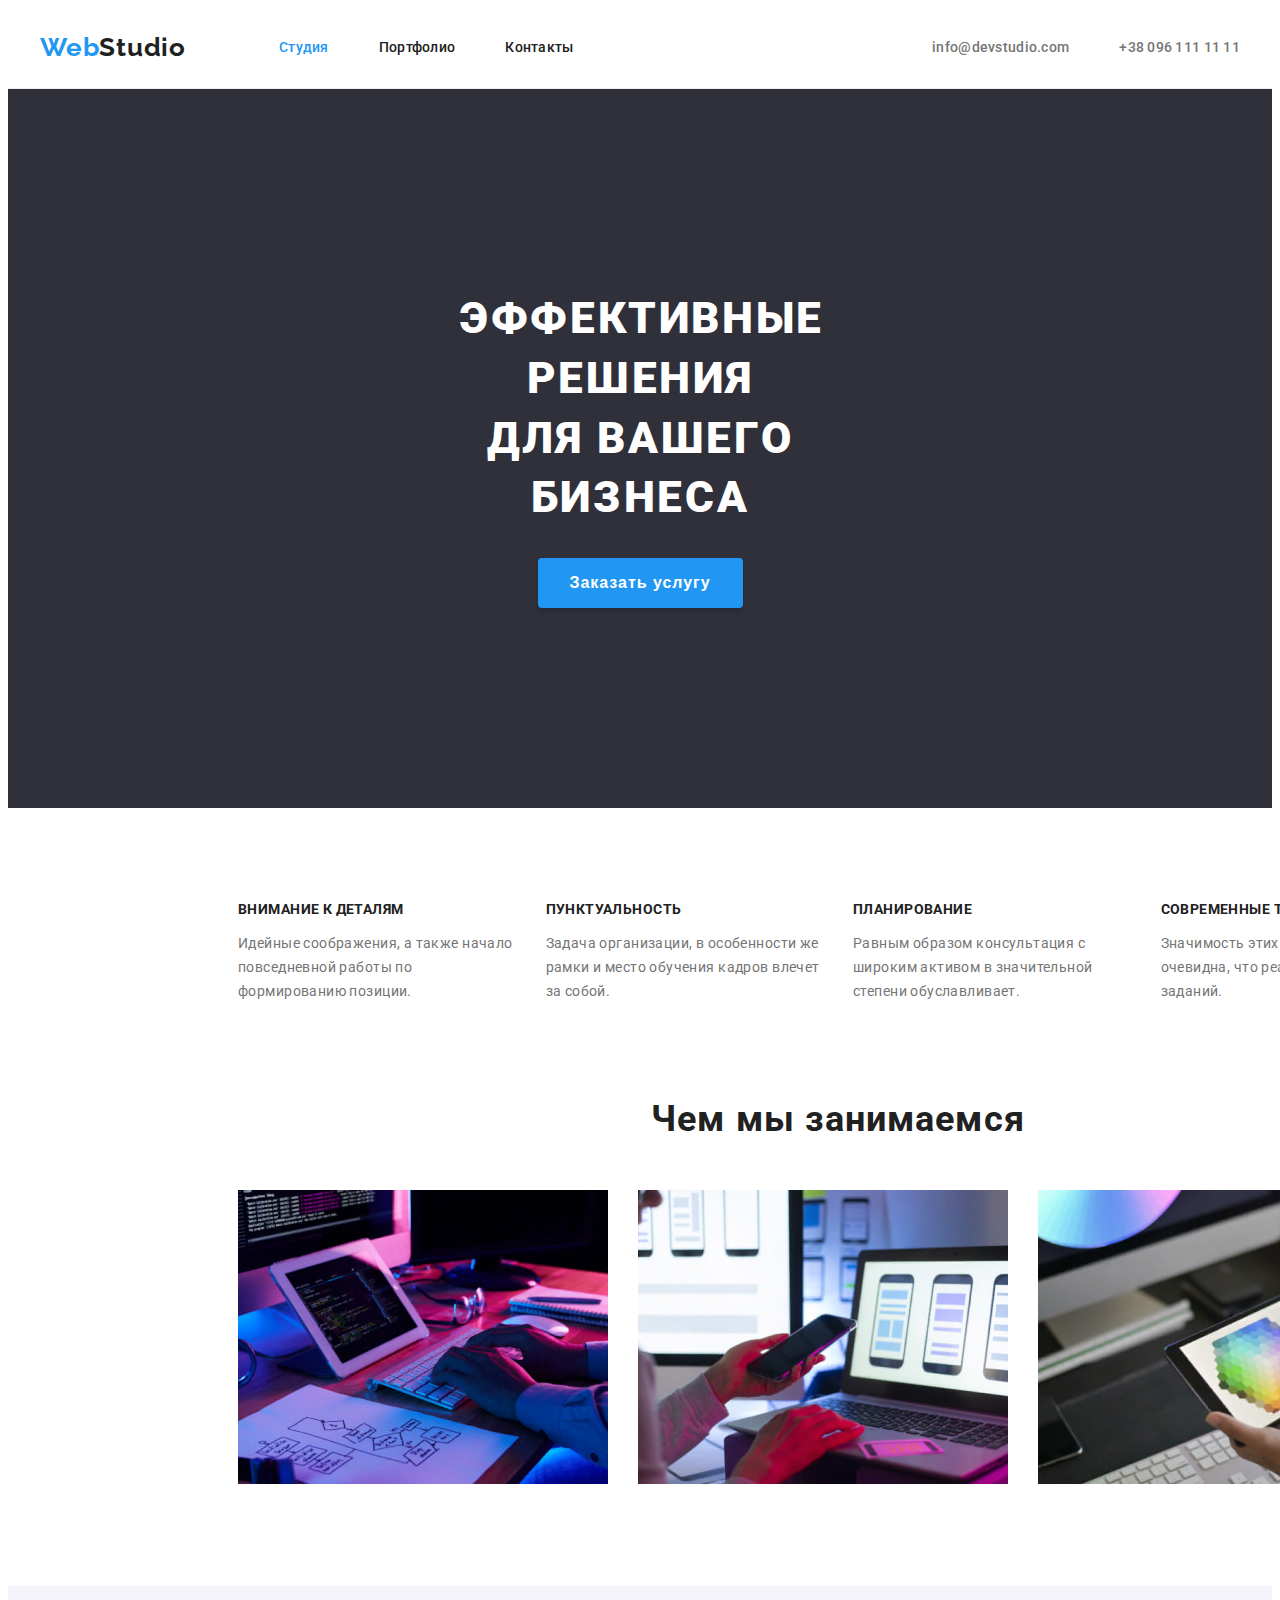
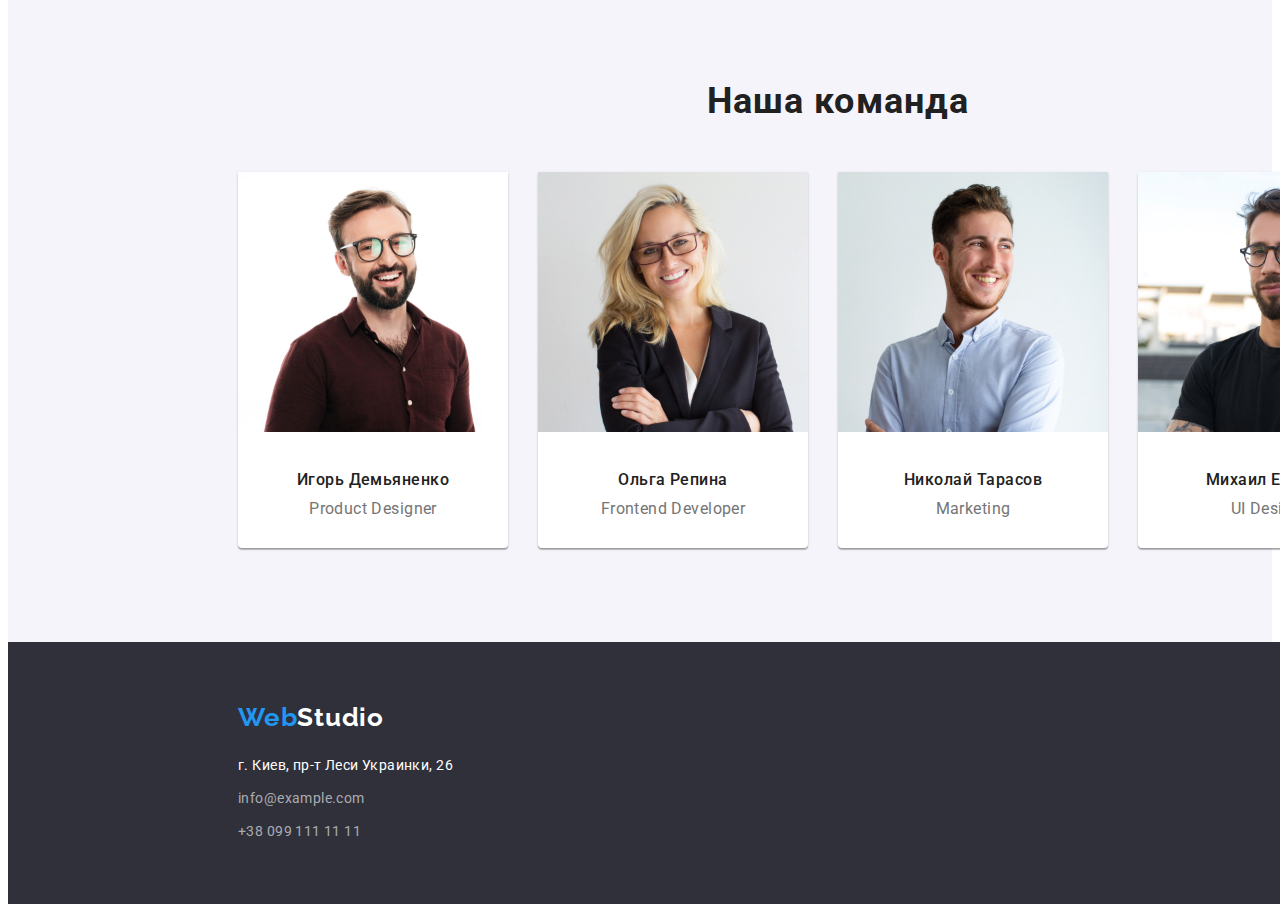
==== commit 083df290: "выполнено позиционирование оставшихся секций и правки по всему файлу" ====
--- a/index.html
+++ b/index.html
@@ -65,7 +65,7 @@
     <main>
       <!--Герой-->
       <section class="hero">
-        <h1 class="hero-title">Эффективные решения для вашего бизнеса</h1>
+        <h1 class="hero-title">Эффективные решения<br />для вашего бизнеса</h1>
         <button class="hero-btn" type="button">Заказать услугу</button>
       </section>
 
--- a/css/styles.css
+++ b/css/styles.css
@@ -19,7 +19,7 @@
   --primary-bg--mode-dark: #2f303a;
   --secondary-bg--mode-dark: #f5f4fa;
 
-  /*Зазор между карточками*/
+  /*Отступы между элементами*/
   --card-set-gap: 30px;
 }
 
@@ -175,8 +175,8 @@
 
 .hero {
   background-color: var(--primary-bg--mode-dark);
+  text-align: center;
   padding: 200px 452px;
-  text-align: center;
 }
 
 .hero-title {
@@ -239,15 +239,26 @@
   color: var(--secondary-txt--mode-dark);
 }
 
+.features {
+  padding-top: 94px;
+  padding-right: 215px;
+  padding-bottom: 0;
+  padding-left: 215px;
+}
+
 /*Примеры работ*/
 
 .projects {
-  outline: auto;
+  padding-right: 215px;
+  padding-left: 215px;
+}
+
+.projects-title {
+  padding-top: 0;
 }
 
 .projects-list {
   display: flex;
-  outline: auto;
 }
 
 .projects-title,
@@ -263,7 +274,8 @@
 
 .team {
   background-color: var(--secondary-bg--mode-dark);
-  outline: auto;
+  padding-left: 215px;
+  padding-right: 215px;
 }
 
 .team-item:not(:first-child) {
@@ -277,12 +289,10 @@
     0px 2px 1px rgba(0, 0, 0, 0.2);
   border-radius: 0px 0px 4px 4px;
   padding-bottom: var(--card-set-gap);
-  outline: auto;
 }
 
 .team-list {
   display: flex;
-  outline: auto;
 }
 
 .team-subtitle {
@@ -318,15 +328,12 @@
 
 /*Футер*/
 
-.contacts-footer-list {
-  display: flex;
-  flex-direction: column;
-}
-
 .footer {
   background-color: var(--primary-bg--mode-dark);
   padding-top: 60px;
+  padding-right: 1154px;
   padding-bottom: 60px;
+  padding-left: 215px;
 }
 
 .contacts-footer-address {
@@ -347,20 +354,40 @@
 
 .contacts-footer-link {
   font-style: normal;
+  display: inline-block;
   color: var(--secondary-txt--mode-light);
 }
 
-.contacts-footer-item:not(:first-child) {
+.contacts-footer-item:not(:last-child) {
   margin-bottom: 9px;
 }
 
 /*Портфолио*/
 
+.radio-btns-list {
+  display: flex;
+  justify-content: center;
+  align-content: center;
+
+  padding-top: 94px;
+  margin-bottom: 56px;
+}
+
+.radio-btns-item:not(:first-child) {
+  margin-left: 8px;
+}
+
 .radio-btn {
+  display: block;
+  padding: 6px 22px;
+
   font-weight: 500;
   font-size: 16px;
   line-height: 1.63;
   cursor: pointer;
+  border-radius: 4px;
+  border-style: none;
+
   color: var(--secondary-txt--mode-dark);
   background-color: var(--secondary-bg--mode-dark);
 }
@@ -369,7 +396,12 @@
 .radio-btn:focus {
   color: var(--main-txt--mode-light);
   background-color: var(--accent-cl);
-}
+  box-shadow: 0px 3px 1px rgba(0, 0, 0, 0.1), 0px 1px 2px rgba(0, 0, 0, 0.08),
+    0px 2px 2px rgba(0, 0, 0, 0.12);
+  border-radius: 4px;
+}
+
+/*Карточки*/
 
 .portfolio-projects-list {
   display: flex;
@@ -379,13 +411,9 @@
 }
 
 .portfolio-projects-item {
-  outline: auto;
-  flex-basis: calc(100% / 3 - var(--card-set-gap));
   margin-left: var(--card-set-gap);
   margin-top: var(--card-set-gap);
-
-  background: var(--secondary-bg--mode-light);
-  border: 1px solid #eeeeee;
+  flex-basis: calc((100% - 90px) / 3);
 }
 
 .portfolio-projects-subtitle {
@@ -406,6 +434,10 @@
 
 .card-content {
   padding: 20px 24px;
+  border-right: 1px solid #eeeeee;
+  border-bottom: 1px solid #eeeeee;
+  border-left: 1px solid #eeeeee;
+  background: var(--secondary-bg--mode-light);
 }
 
 .visually-hidden {
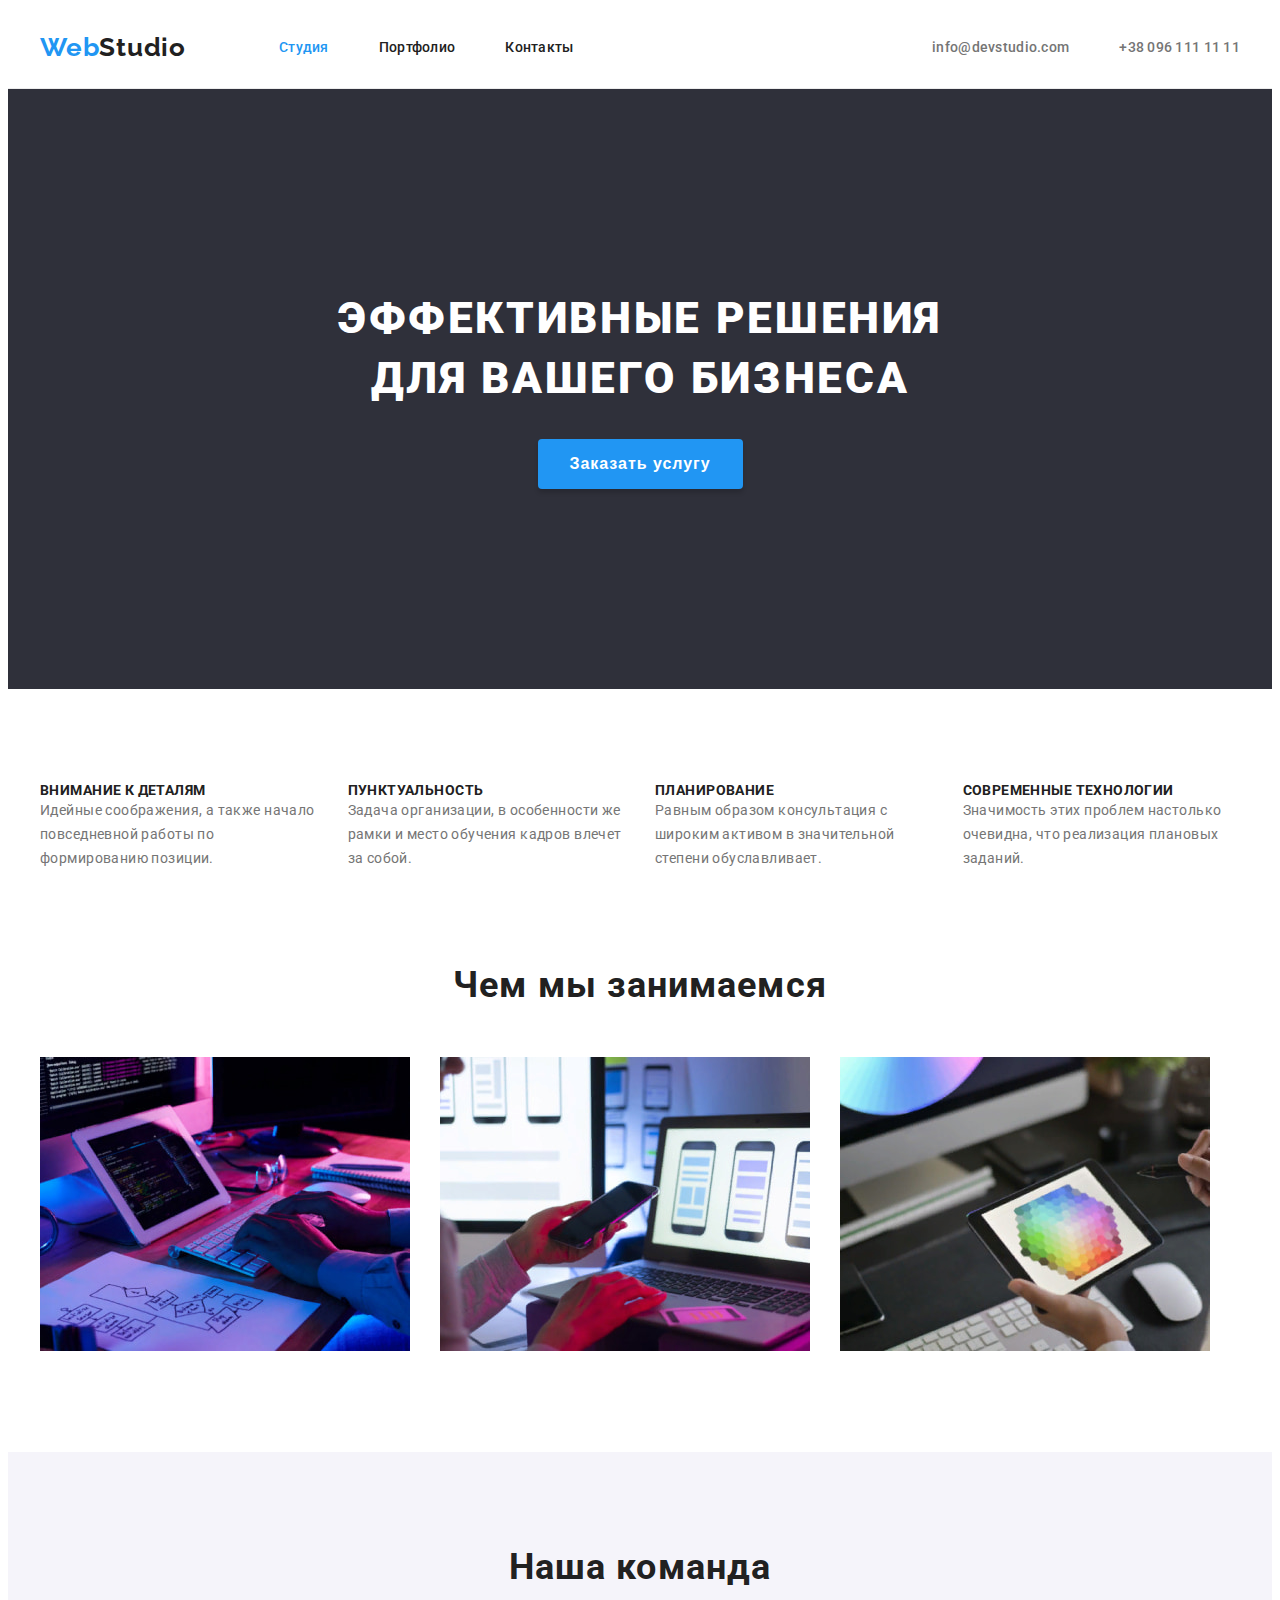
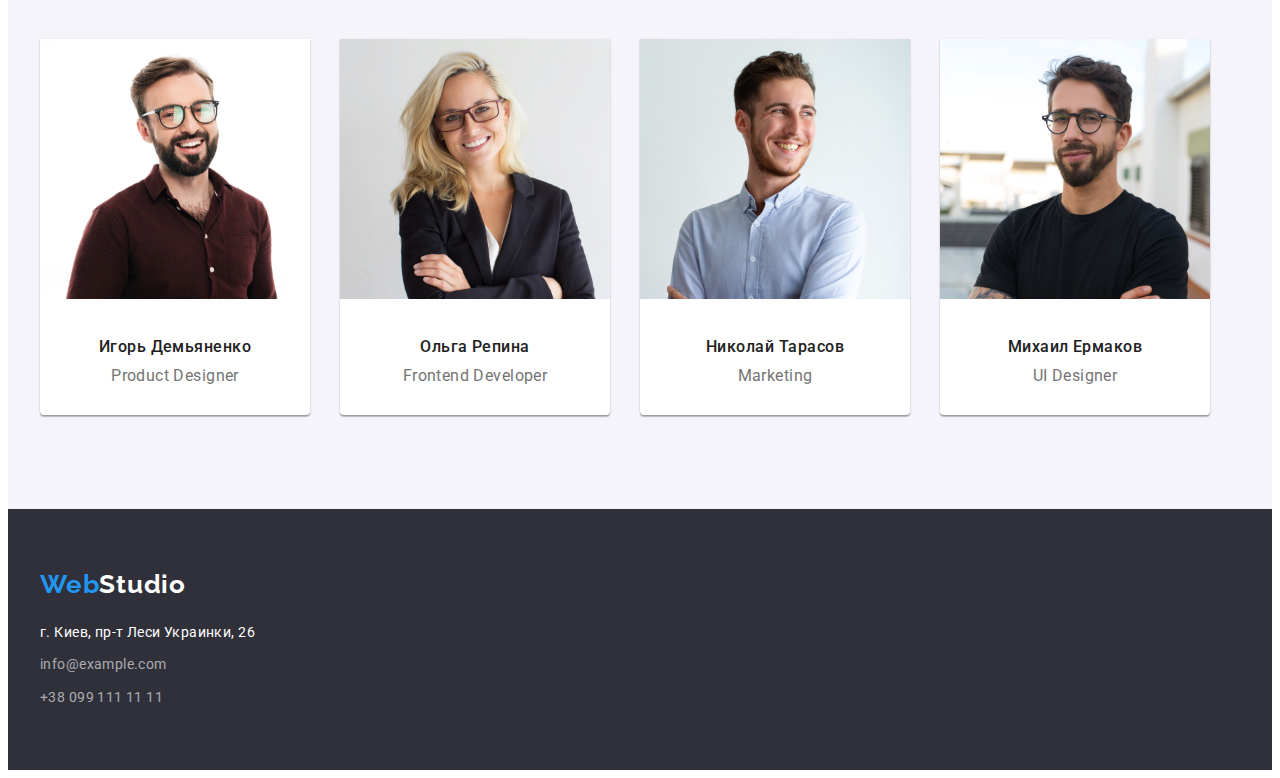
==== commit 9495dcff: "внесены правки ментора" ====
--- a/index.html
+++ b/index.html
@@ -65,12 +65,14 @@
     <main>
       <!--Герой-->
       <section class="hero">
-        <h1 class="hero-title">Эффективные решения<br />для вашего бизнеса</h1>
-        <button class="hero-btn" type="button">Заказать услугу</button>
+        <div class="container">
+          <h1 class="hero-title">Эффективные решения<br />для вашего бизнеса</h1>
+          <button class="hero-btn" type="button">Заказать услугу</button>
+        </div>
       </section>
 
       <!--Особенности-->
-      <section class="features section">
+      <section class="section">
         <div class="container">
           <h2 class="visually-hidden" hidden>Студия</h2>
           <ul class="features-list list">
@@ -151,8 +153,10 @@
                 width="270"
                 height="260"
               />
-              <h3 class="team-subtitle">Игорь Демьяненко</h3>
-              <p class="team-text">Product Designer</p>
+              <div class="team-container">
+                <h3 class="team-subtitle">Игорь Демьяненко</h3>
+                <p class="team-text">Product Designer</p>
+              </div>
             </li>
             <li class="team-item">
               <img
@@ -162,8 +166,10 @@
                 width="270"
                 height="260"
               />
-              <h3 class="team-subtitle">Ольга Репина</h3>
-              <p class="team-text">Frontend Developer</p>
+              <div class="team-container">
+                <h3 class="team-subtitle">Ольга Репина</h3>
+                <p class="team-text">Frontend Developer</p>
+              </div>
             </li>
             <li class="team-item">
               <img
@@ -173,8 +179,10 @@
                 width="270"
                 height="260"
               />
-              <h3 class="team-subtitle">Николай Тарасов</h3>
-              <p class="team-text">Marketing</p>
+              <div class="team-container">
+                <h3 class="team-subtitle">Николай Тарасов</h3>
+                <p class="team-text">Marketing</p>
+              </div>
             </li>
             <li class="team-item">
               <img
@@ -184,8 +192,10 @@
                 width="270"
                 height="260"
               />
-              <h3 class="team-subtitle">Михаил Ермаков</h3>
-              <p class="team-text">UI Designer</p>
+              <div class="team-container">
+                <h3 class="team-subtitle">Михаил Ермаков</h3>
+                <p class="team-text">UI Designer</p>
+              </div>
             </li>
           </ul>
         </div>
--- a/css/styles.css
+++ b/css/styles.css
@@ -33,6 +33,12 @@
 }
 
 /*Доп. классы*/
+
+.img {
+  display: block;
+  max-width: 100%;
+  height: auto;
+}
 
 h1,
 h2,
@@ -40,13 +46,6 @@
 h4,
 p {
   margin-top: 0;
-}
-
-h1:last-child,
-h2:last-child,
-h3:last-child,
-h4:last-child,
-p:last-child {
   margin-bottom: 0;
 }
 
@@ -176,7 +175,7 @@
 .hero {
   background-color: var(--primary-bg--mode-dark);
   text-align: center;
-  padding: 200px 452px;
+  padding: 200px 0;
 }
 
 .hero-title {
@@ -239,18 +238,10 @@
   color: var(--secondary-txt--mode-dark);
 }
 
-.features {
-  padding-top: 94px;
-  padding-right: 215px;
-  padding-bottom: 0;
-  padding-left: 215px;
-}
-
 /*Примеры работ*/
 
 .projects {
-  padding-right: 215px;
-  padding-left: 215px;
+  padding-top: 0;
 }
 
 .projects-title {
@@ -274,8 +265,6 @@
 
 .team {
   background-color: var(--secondary-bg--mode-dark);
-  padding-left: 215px;
-  padding-right: 215px;
 }
 
 .team-item:not(:first-child) {
@@ -288,7 +277,6 @@
   box-shadow: 0px 1px 3px rgba(0, 0, 0, 0.12), 0px 1px 1px rgba(0, 0, 0, 0.14),
     0px 2px 1px rgba(0, 0, 0, 0.2);
   border-radius: 0px 0px 4px 4px;
-  padding-bottom: var(--card-set-gap);
 }
 
 .team-list {
@@ -296,9 +284,7 @@
 }
 
 .team-subtitle {
-  padding-top: var(--card-set-gap);
-  padding-bottom: 10px;
-  margin-bottom: 0;
+  margin-bottom: 10px;
 }
 
 .projects-title,
@@ -310,6 +296,11 @@
   letter-spacing: 0.03em;
 
   color: var(--secondary-txt--mode-dark);
+}
+
+.team-container {
+  padding-top: 30px;
+  padding-bottom: 30px;
 }
 
 .team-subtitle {
@@ -331,9 +322,7 @@
 .footer {
   background-color: var(--primary-bg--mode-dark);
   padding-top: 60px;
-  padding-right: 1154px;
   padding-bottom: 60px;
-  padding-left: 215px;
 }
 
 .contacts-footer-address {
@@ -369,8 +358,7 @@
   justify-content: center;
   align-content: center;
 
-  padding-top: 94px;
-  margin-bottom: 56px;
+  margin-bottom: 50px;
 }
 
 .radio-btns-item:not(:first-child) {
@@ -417,6 +405,7 @@
 }
 
 .portfolio-projects-subtitle {
+  margin-bottom: 4px;
   font-weight: 700;
   font-size: 18px;
   line-height: 2;
